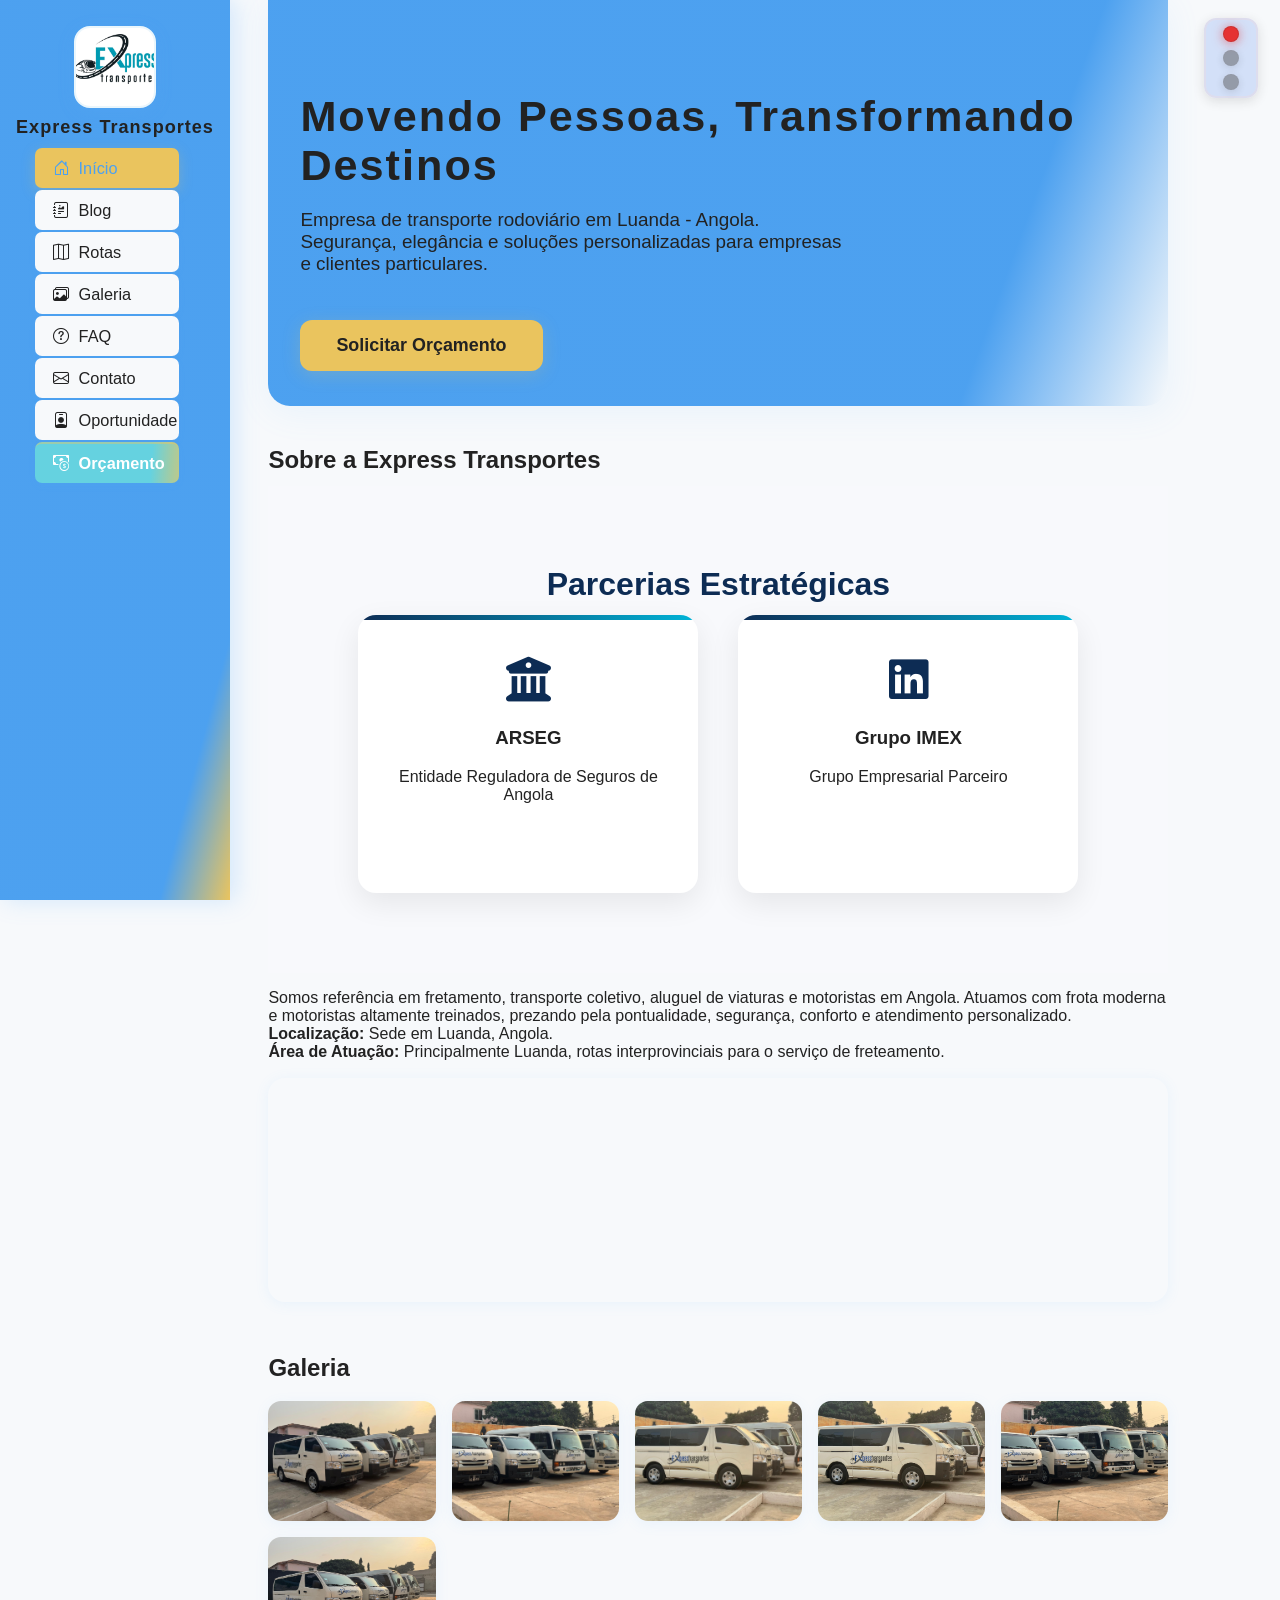
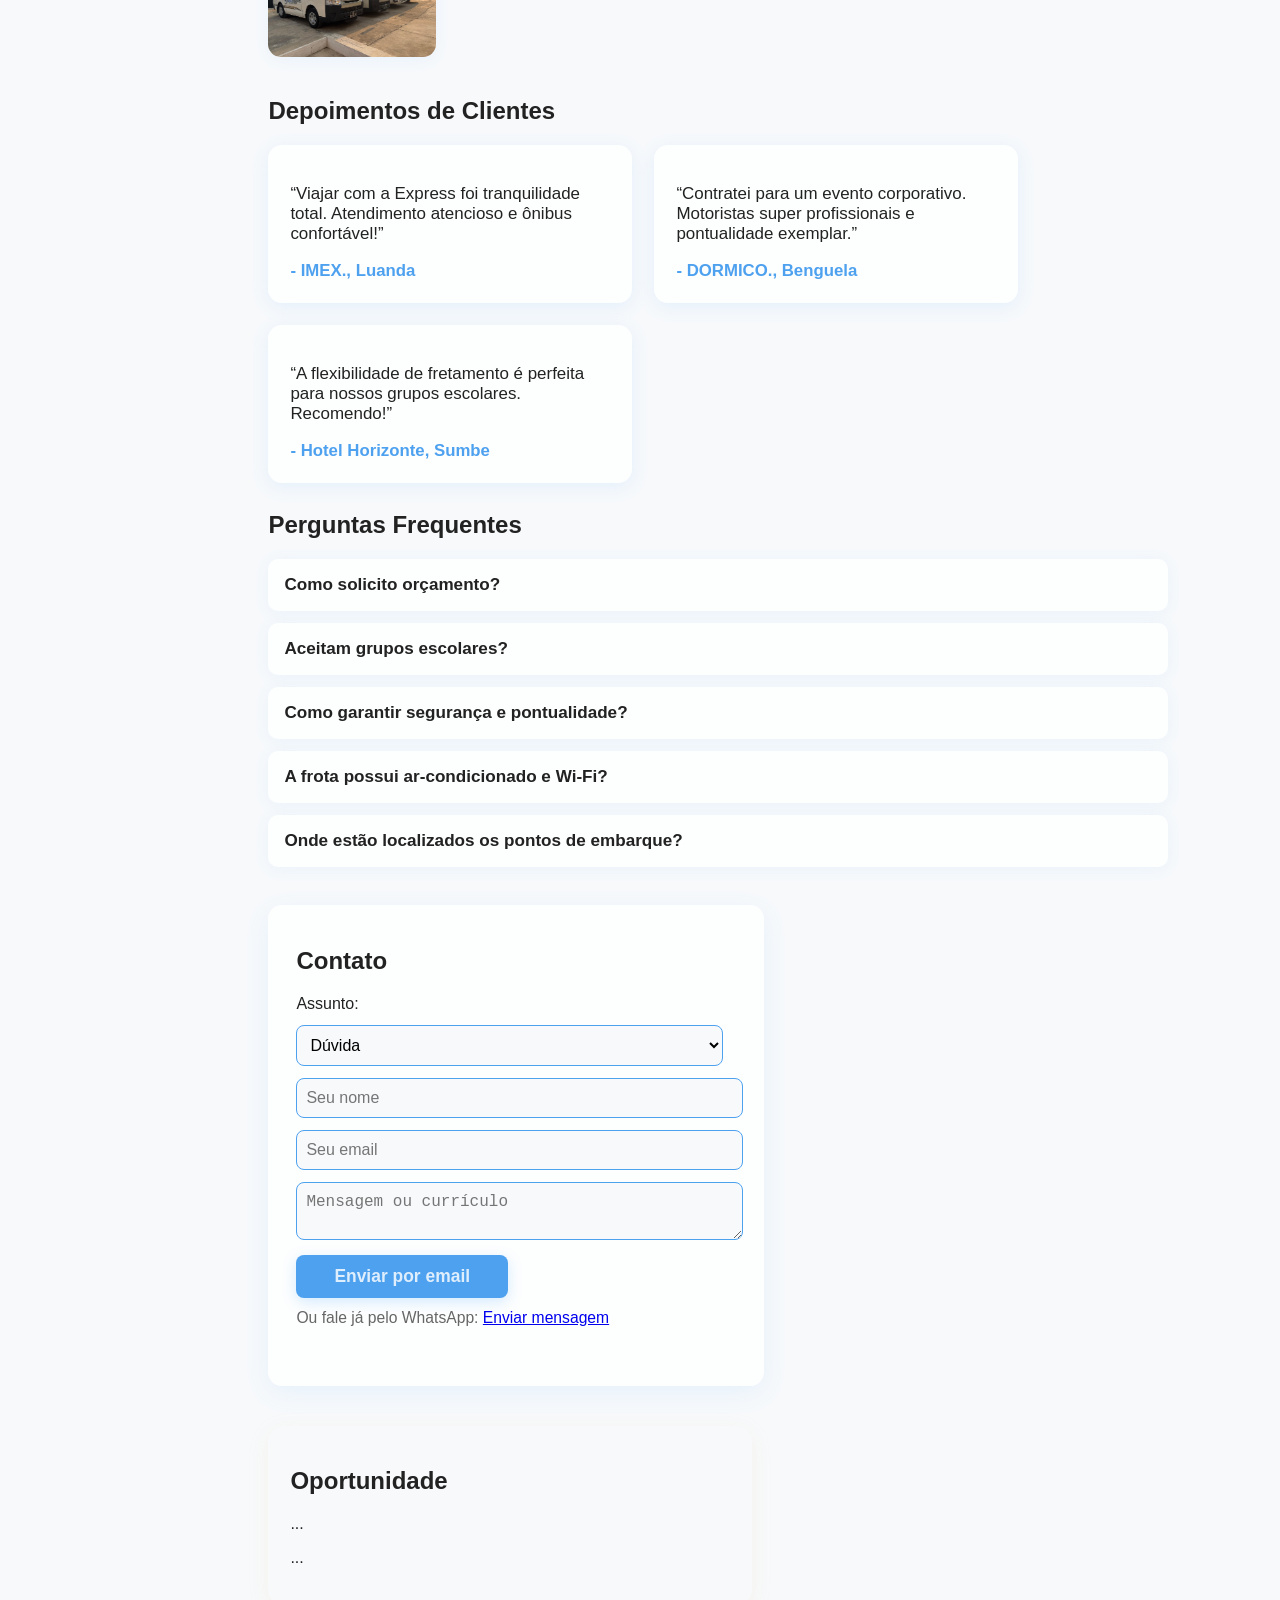
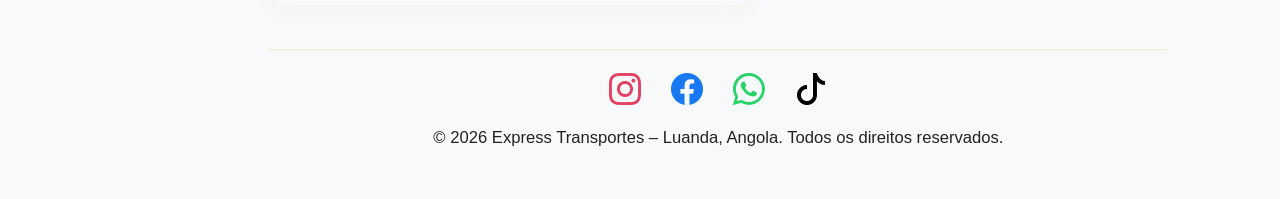
==== index.html @ 5f8037c0 "Add files via upload" ====
<!DOCTYPE html>
<html lang="pt">
<head>
  <meta charset="UTF-8">
  <meta name="viewport" content="width=device-width, initial-scale=1.0">
  <title>Express Transportes</title>
  <meta name="description" content="Empresa de transporte rodoviário localizada em Luanda, Angola. Segurança, elegância, soluções personalizadas.">
  <link rel="stylesheet" href="style.css">
  <link rel="icon" href="logo.jpg">
  <link rel="stylesheet" href="https://cdn.jsdelivr.net/npm/bootstrap-icons@1.10.5/font/bootstrap-icons.css">
  <link rel="stylesheet" href="https://cdnjs.cloudflare.com/ajax/libs/font-awesome/6.5.0/css/all.min.css">
</head>
<body>
  <!-- Semáforo fixo -->
  <div class="semaforo-icon">
    <div class="light red"></div>
    <div class="light yellow"></div>
    <div class="light green"></div>
  </div>
  <!-- Sidebar/Menu fixo -->
  <aside class="sidebar">
    <div class="logo-container">
      <img src="logo.jpg" alt="Logo Express Transportes" class="logo-img"/>
      <span class="site-name">Express Transportes</span>
    </div>
    <nav>
      <ul class="side-menu">
        <li><a href="index.html" class="active"><i class="bi bi-house-door"></i> Início</a></li>
        <li><a href="blog.html"><i class="bi bi-journal-richtext"></i> Blog</a></li>
        <li><a href="rotas.html"><i class="bi bi-map"></i> Rotas</a></li>
        <li><a href="galeria.html"><i class="bi bi-images"></i> Galeria</a></li>
        <li><a href="#faq"><i class="bi bi-question-circle"></i> FAQ</a></li>
        <li><a href="contato.html"><i class="bi bi-envelope"></i> Contato</a></li>
        <li><a href="oportunidade.html"><i class="bi bi-person-badge"></i> Oportunidade</a></li>
        <li><a href="orcamento.html" class="destacado"><i class="bi bi-cash-coin"></i> Orçamento</a></li>
      </ul>
    </nav>

  </aside>
  <main>
    <!-- Banner -->
    <section class="banner">
      <h1>Movendo Pessoas, Transformando Destinos</h1>
      <p>Empresa de transporte rodoviário em Luanda - Angola. Segurança, elegância e soluções personalizadas para empresas e clientes particulares.</p>
      <a href="orcamento.html" class="btn-main">Solicitar Orçamento</a>
    </section>

    <!-- Sobre + Mapa -->
    <section class="sobre-empresa">
      <h2>Sobre a Express Transportes</h2>

<section id="parceiros" class="fade-section">
    <h2 class="section-title">Parcerias Estratégicas</h2>

    <div class="parceiros-grid">

        <!-- ARSEG -->
        <div class="parceiro-card" data-url="https://www.arseg.ao/">
            <div class="icone-wrapper">
                <i class="fas fa-building-columns"></i>
            </div>
            <h3>ARSEG</h3>
            <p>Entidade Reguladora de Seguros de Angola</p>
            <span class="link-hover">Visitar Website</span>
        </div>

        <!-- Grupo IMEX -->
        <div class="parceiro-card" data-url="https://ao.linkedin.com/company/imex-industria">
            <div class="icone-wrapper">
                <i class="fab fa-linkedin"></i>
            </div>
            <h3>Grupo IMEX</h3>
            <p>Grupo Empresarial Parceiro</p>
            <span class="link-hover">Visitar Perfil</span>
        </div>

    </div>
</section>



      <p>
        Somos referência em fretamento, transporte coletivo, aluguel de viaturas e motoristas em Angola. Atuamos com frota moderna e motoristas altamente treinados, prezando pela pontualidade, segurança, conforto e atendimento personalizado.<br>
        <b>Localização:</b> Sede em Luanda, Angola.<br>
        <b>Área de Atuação:</b> Principalmente Luanda, rotas interprovinciais para o serviço de freteamento.
      </p>
      <div class="map-container">
        <iframe
          title="Google Map Luanda"
          src="https://www.google.com/maps/embed?pb=!1m18!1m12!1m3!1d3967.532038965716!2d13.234128874875075!3d-8.836824392079517!2m3!1f0!2f0!3f0!3m2!1i1024!2i768!4f13.1!3m3!1m2!1s0x1a4a2b08b1e84819%3A0xb9ee65876ecb913d!2sLuanda!5e0!3m2!1spt-PT!2sao!4v1700000000000!5m2!1spt-PT!2sao"
          width="98%" height="220" style="border:0;" allowfullscreen="" loading="lazy"></iframe>
      </div>
    </section>

    <!-- Galeria de fotos -->
    <section id="galeria" class="galeria">
      <h2>Galeria</h2>
      <div class="galeria-grid">
        <div class="galeria-item"><img src="foto1.jpg" alt="Autocaro rodoviário Express"></div>
        <div class="galeria-item"><img src="foto2.jpg" alt="Equipe de motoristas"></div>
        <div class="galeria-item"><img src="foto3.jpg" alt="Viatura corporativa"></div>
        <div class="galeria-item"><img src="foto4.jpg" alt="Salão de embarque"></div>
        <div class="galeria-item"><img src="foto5.jpg" alt="Cliente satisfeito"></div>
        <div class="galeria-item"><img src="foto6.jpg" alt="Viagem em estrada"></div>
      </div>
    </section>

    <!-- Depoimentos -->
    <section id="depoimentos" class="depoimentos">
      <h2>Depoimentos de Clientes</h2>
      <div class="depoimentos-wrapper">
        <div class="depoimento-card">
          <p>“Viajar com a Express foi tranquilidade total. Atendimento atencioso e ônibus confortável!”</p>
          <span>- IMEX., Luanda</span>
        </div>
        <div class="depoimento-card">
          <p>“Contratei para um evento corporativo. Motoristas super profissionais e pontualidade exemplar.”</p>
          <span>- DORMICO., Benguela</span>
        </div>
        <div class="depoimento-card">
          <p>“A flexibilidade de fretamento é perfeita para nossos grupos escolares. Recomendo!”</p>
          <span>- Hotel Horizonte, Sumbe</span>
        </div>
      </div>
    </section>

    <!-- FAQ -->
    <section id="faq" class="faq">
      <h2>Perguntas Frequentes</h2>
      <div class="faq-list">
        <div class="faq-item"><div class="faq-question">Como solicito orçamento?</div><div class="faq-answer">Acesse a página “Orçamento” e preencha o formulário com sua demanda.</div></div>
        <div class="faq-item"><div class="faq-question">Aceitam grupos escolares?</div><div class="faq-answer">Sim, temos soluções sob medida para escolas, grupos e empresas.</div></div>
        <div class="faq-item"><div class="faq-question">Como garantir segurança e pontualidade?</div><div class="faq-answer">Nossa equipe de motoristas e frota passam por revisões constantes e treinamentos.</div></div>
        <div class="faq-item"><div class="faq-question">A frota possui ar-condicionado e Wi-Fi?</div><div class="faq-answer">Sim! Nossos veículos modernos oferecem conforto extra aos passageiros.</div></div>
        <div class="faq-item"><div class="faq-question">Onde estão localizados os pontos de embarque?</div><div class="faq-answer">Nossa sede está em Luanda, mas embarcamos em hotéis, empresas e pontos acordados de cada serviço.</div></div>
      </div>
    </section>

    <!-- Contato -->
    <section id="contato" class="contato">
      <h2>Contato</h2>
      <form id="contact-form">
        <label for="assunto">Assunto:</label>
        <select id="assunto" name="assunto">
          <option value="duvida">Dúvida</option>
          <option value="orcamento">Orçamento</option>
          <option value="oportunidade">Oportunidade</option>
        </select>
        <input type="text" id="nome" name="nome" placeholder="Seu nome" required>
        <input type="email" id="email" name="email" placeholder="Seu email" required>
        <textarea id="mensagem" name="mensagem" placeholder="Mensagem ou currículo" required></textarea>
        <div class="form-buttons">
          <button type="submit">Enviar por email</button>
        </div>
        <p class="form-dica">Ou fale já pelo WhatsApp: <a href="https://wa.me/244972578300" target="_blank">Enviar mensagem</a></p>
        <div class="form-status" id="form-status"></div>
      </form>
    </section>

    <!-- Oportunidade -->
    <section id="oportunidade" class="oportunidade">
      <h2>Oportunidade</h2>
      <p>...</p>
      <p>...</p>
    </section>
    <!-- Rodapé -->
    <footer class="site-footer">
          <div class="side-social">
      <a href="https://www.instagram.com/exprestransportes?igsh=MWZuZXRoc3VnanMxdw==" target="_blank"><i class="bi bi-instagram"></i></a>
      <a href="https://www.facebook.com/share/1Fx6AAHyqR/" target="_blank"><i class="bi bi-facebook"></i></a>
      <a href="https://wa.me/244972578300" target="_blank"><i class="bi bi-whatsapp"></i></a>
      <a href="https://www.tiktok.com/@express.transportes?_r=1&_t=ZM-91QOlwaexJ5" target="_blank"><i class="bi bi-tiktok"></i></a>
    </div>
      <div>
        © <span id="anoFooter"></span> Express Transportes – Luanda, Angola. Todos os direitos reservados.
      </div>
    </footer>
  </main>
  <script src="script.js"></script>
</body>
</html>
---- style.css ----
:root {
  --azul-suave: hsl(209, 84%, 62%);
  --cinza-suave: #f7f9fb;
  --dourado: #eac45e;
  --preto: #222;
  --branco: #ffffffd0;
  --transicao: 0.32s;
}



body {
  margin: 0;
  background: var(--cinza-suave);
  color: var(--preto);
  font-family: 'Segoe UI', Arial, sans-serif;
}

.semaforo-icon {
  position: fixed;
  top: 18px;
  right: 22px;
  z-index: 1101;
  width: 38px;
  background: #cedcf7dd;
  border-radius: 12px;
  padding: 6px;
  box-shadow: 0 3px 12px #2222;
  display: flex;
  flex-direction: column;
  gap: 8px;
  align-items: center;
  border: 2px solid #dde;
  transition: box-shadow 0.38s;
}
.semaforo-icon .light {
  width: 14px;
  height: 14px;
  border-radius: 50%;
  border: 1px solid #2222;
  background: #484848;
  box-shadow: 0 2px 8px #2225;
  opacity: 0.45;
  transition: background 0.2s, opacity 0.24s, box-shadow 0.28s;
}
.semaforo-icon .light.active.red    { background: #e53232; box-shadow: 0 1px 11px #e5323299; opacity: 1; }
.semaforo-icon .light.active.yellow { background: #eac45e; box-shadow: 0 1px 11px #eac45edd; opacity: 1; }
.semaforo-icon .light.active.green  { background: #32c432; box-shadow: 0 1px 11px #32c43299; opacity: 1; }

.sidebar {
  position: fixed;
  top: 0;
  left: 0;
  width: 230px;
  height: 100vh;
  background: linear-gradient(105deg, var(--azul-suave) 85%, var(--dourado) 100%);
  display: flex;
  flex-direction: column;
  align-items: center;
  z-index: 999;
  box-shadow: 5px 0 22px #66b3ff41;
}
.logo-container {
  display: flex;
  flex-direction: column;
  align-items: center;
  margin-top: 26px;
  margin-bottom: 10px;
}
.logo-img {
  width: 78px;
  height: 78px;
  border-radius: 16px;
  object-fit: contain;
  background: var(--branco);
  box-shadow: 0 4px 18px #66b3ff20;
  border: 2px solid #eaf6fc;
}
.site-name {
  font-size: 1.13rem;
  font-weight: bold;
  margin-top: 9px;
  color: var(--preto);
  letter-spacing: 1px;
}
.side-menu {
  list-style: none;
  margin: 0;
  padding: 0;
  width: 90%;
  display: flex;
  flex-direction: column;
  gap: 2px; /* Espaço vertical entre itens do menu */
}
.side-menu li {
  margin: 0;
  width: 100%;
  display: flex;
}
.side-menu a {
  width: 100%;
  margin: 0;
  box-sizing: border-box;
  color: var(--preto);
  background: var(--cinza-suave);
  border-radius: 7px;
  padding: 10px 18px;
  display: flex;
  align-items: center;
  gap: 10px;
  font-size: 1.02em;
  font-weight: 500;
  text-decoration: none;
  transition: background var(--transicao), color var(--transicao), box-shadow var(--transicao);
  box-shadow: 0 3px 7px #66b3ff10;
  border: none;
  border-top: 1.5px solid transparent;
}
.side-menu a:hover, .side-menu a.active {
  background: var(--dourado);
  color: var(--azul-suave);
  box-shadow: 0 4px 14px #eac45e41;
}
.side-menu .destacado {
  background: linear-gradient(95deg, #65d2e0 80%, #eac45e 110%) !important;
  color: #fff !important;
  font-weight: bold;
  border-top: 2px solid #eac45e66;
}
.side-social, .footer-social {
  display: flex;
  gap: 16px;
  margin-bottom: 3px;
}
.side-social a, .footer-social a {
  font-size: 2rem;
  background: transparent;
  border-radius: 50%;
  padding: 7px;
  transition: transform 0.22s;
  display: inline-block;
}
.side-social a .bi-instagram, .footer-social a .bi-instagram { color: #E4405F; }
.side-social a .bi-facebook, .footer-social a .bi-facebook { color: #1877F3; }
.side-social a .bi-whatsapp, .footer-social a .bi-whatsapp { color: #25D366; }
.side-social a .bi-tiktok, .footer-social a .bi-tiktok { color: #000000; }
.side-social a:hover, .footer-social a:hover { transform: scale(1.14); }

main {
  margin-left: 230px;
  padding: 0 3vw 3vw 3vw;
  max-width: 900px;
}

.banner {
  background: linear-gradient(110deg, var(--azul-suave) 80%, var(--cinza-suave) 100%);
  color: var(--preto);
  padding: 3.5em 2em 2.2em 2em;
  border-radius: 0 0 22px 22px;
  margin-bottom: 20px;
  position: relative;
  box-shadow: 0 6px 34px #66b3ff19;
  animation: fadeInDown 1s;
}

.banner h1 {
  font-size: 2.7rem;
  letter-spacing: 2px;
  margin-bottom: 12px;
  font-weight: 700;
}

.banner p {
  font-size: 1.18rem;
  max-width: 550px;
}

.btn-main {
  background: var(--dourado);
  color: var(--preto);
  border-radius: 12px;
  padding: 15px 36px;
  font-weight: 600;
  text-decoration: none;
  font-size: 1.12rem;
  margin-top: 26px;
  display: inline-block;
  box-shadow: 0 4px 18px #eac45e35;
  transition: background .28s, color .28s, transform .28s;
}
.btn-main:hover {
  background: var(--preto);
  color: var(--dourado);
  transform: scale(1.07);
}

.sobre-empresa {
  padding: 20px 0;
  margin-bottom: 28px;
}

.sobre-empresa h2 {
  margin-top: 0;
  margin-bottom: 12px;
}

.map-container {
  margin: 17px 0 0 0;
  border-radius: 17px;
  overflow: hidden;
  box-shadow: 0 2px 14px #66b3ff19;
}

/* Galeria de fotos */
.galeria {
  margin-top:32px;
  margin-bottom:24px;
}
.galeria-grid {
  display: grid;
  grid-template-columns: repeat(auto-fit, minmax(160px,1fr));
  gap: 16px;
}
.galeria-item {
  background: var(--branco);
  border-radius: 13px;
  box-shadow: 0 3px 14px #66b3ff18;
  overflow: hidden;
}
.galeria-item img {
  width: 100%;
  height: 120px;
  object-fit: cover;
  display: block;
  transition: transform .25s;
}
.galeria-item img:hover {
  transform: scale(1.07);
}

/* Depoimentos */
.depoimentos {
  margin-top: 40px;
  margin-bottom: 28px;
}
.depoimentos-wrapper {
  display: flex;
  gap: 22px;
  flex-wrap: wrap;
  margin-top: 16px;
}
.depoimento-card {
  background: var(--branco);
  box-shadow: 0 4px 18px #66b3ff22;
  border-radius: 14px;
  padding: 22px;
  min-width: 210px;
  max-width: 320px;
  font-size: 1.06em;
  color: var(--preto);
  position: relative;
  animation: fadeInUp 1s;
  transition: transform .38s;
}
.depoimento-card:hover {
  transform: scale(1.07) translateY(-5px);
  box-shadow: 0 9px 38px #eac45e33;
}
.depoimento-card span {
  display: block;
  font-weight: 600;
  font-size: .99em;
  color: var(--azul-suave);
  margin-top: 14px;
}

/* FAQ */
.faq {
  margin-top: 20px;
  margin-bottom: 38px;
}
.faq-list {
  margin-top: 15px;
}
.faq-item {
  background: var(--branco);
  border-radius: 10px;
  box-shadow: 0 2px 15px #66b3ff17;
  margin-bottom: 12px;
  overflow: hidden;
  cursor: pointer;
  transition: box-shadow .32s, background .26s;
}
.faq-item:hover {
  box-shadow: 0 7px 32px #eac45e29;
  background: var(--dourado);
}
.faq-question {
  padding: 16px;
  font-weight: 600;
  color: var(--preto);
  font-size: 1.07em;
}
.faq-answer {
  padding: 0 16px 15px 16px;
  color: #444;
  font-size: 1.03em;
  border-top: 1px solid #eac45e46;
  display: none;
}
.faq-item.open .faq-answer {
  display: block;
  animation: fadeInDown 0.7s;
}

/* Contato */
.contato {
  background: var(--branco);
  padding: 22px 28px;
  border-radius: 14px;
  box-shadow: 0 7px 24px #66b3ff1c;
  width: 96%;
  max-width: 440px;
  margin-bottom: 40px;
  animation: fadeInUp 1.1s;
}

.contato label, .contato select, .contato input, .contato textarea {
  display: block;
  margin-bottom: 12px;
  font-size: 1rem;
}
.contato input, .contato textarea, .contato select {
  width: 97%;
  padding: 10px 9px;
  border-radius: 8px;
  border: 1px solid var(--azul-suave);
  background: var(--cinza-suave);
  resize: vertical;
  font-size: 1rem;
}
.form-buttons {
  margin-top: 15px;
  margin-bottom: 6px;
}
.form-buttons button {
  background: var(--azul-suave);
  color: var(--branco);
  border: none;
  border-radius: 8px;
  padding: 11px 38px;
  font-weight: 600;
  font-size: 1.09em;
  cursor: pointer;
  transition: background .33s;
  box-shadow: 0 4px 14px #66b3ff44;
}
.form-buttons button:hover {
  background: var(--dourado);
  color: var(--preto);
}
.form-dica {
  font-size: .98em;
  color: #666;
  margin-top: 11px;
}
.form-status {
  margin-top: 10px;
  font-size: 1em;
  font-weight: 500;
  color: var(--azul-suave);
  min-height: 21px;
}

/* Oportunidade */
.oportunidade {
  background: var(--cinza-suave);
  padding: 22px;
  border-radius: 16px;
  max-width: 440px;
  margin-bottom: 38px;
  box-shadow: 0 5px 22px #eac45e19;
}

/* Blog */
.blog-section {
  margin-top: 38px;
  max-width: 700px;
}
.blog-card {
  background: var(--branco);
  border-radius: 11px;
  box-shadow: 0 3px 14px #66b3ff14;
  padding: 18px 16px;
  margin-bottom: 26px;
  animation: fadeInUp 1s;
}
.blog-card h2 {
  margin-top: 0;
}
.blog-date {
  font-size: .94em;
  color: #888;
}

/* Rotas */
.rotas-section {
  margin-top: 34px;
  max-width: 700px;
}
.rotas-list {
  padding-left: 12px;
  font-size: 1.04em;
}
.rotas-map {
  margin-top: 20px;
  background: var(--branco);
  border-radius: 11px;
  box-shadow: 0 2px 12px #66b3ff1b;
  min-height: 110px;
  display: flex;
  align-items: center;
  justify-content: center;
  color: #aaa;
  overflow: hidden;
}

/* Orçamento */
.orcamento-section {
  margin-top: 34px;
  max-width: 520px;
  background: var(--branco);
  border-radius: 16px;
  padding: 34px 25px;
  box-shadow: 0 7px 22px #eac45e18;
  animation: fadeInUp 1s;
}
.orcamento-section label, .orcamento-section input, .orcamento-section select, .orcamento-section textarea {
  display: block;
  margin-bottom: 13px;
}
.orcamento-section input, .orcamento-section select, .orcamento-section textarea {
  width: 97%;
  padding: 9px 9px;
  border-radius: 8px;
  border: 1px solid var(--azul-suave);
  background: var(--cinza-suave);
}
.orcamento-section button {
  background: var(--dourado);
  color: var(--preto);
  border: none;
  border-radius: 8px;
  padding: 12px 38px;
  font-weight: bold;
  font-size: 1.13em;
  cursor: pointer;
  transition: background .33s;
  box-shadow: 0 4px 12px #eac45e22;
}
.orcamento-section button:hover {
  background: var(--azul-suave);
  color: var(--branco);
}
#orcamento-status {
  margin-top: 12px;
  font-size: 1em;
  font-weight: 500;
  color: var(--azul-suave);
  min-height: 21px;
}

/* Rodapé */
.site-footer {
  display: flex;
  flex-direction: column;
  align-items: center;
  justify-content: center;
  gap: 9px;
  background: #f7f9fb;
  color: #222;
  border-top: 1px solid #eac45e44;
  padding: 15px 0 10px 0;
  font-size: 1.04em;
  margin-top: 44px;
}

@keyframes fadeInUp {
  0% { opacity: 0; transform: translateY(40px);}
  100% { opacity: 1; transform: translateY(0);}
}
@keyframes fadeInDown {
  0% { opacity: 0; transform: translateY(-40px);}
  100% { opacity: 1; transform: translateY(0);}
}

@media (max-width: 900px) {
  .sidebar { width: 100px;}
  main { margin-left: 100px;}
  .logo-img { width: 40px; height: 40px;}
  .site-name { font-size: .95rem;}
  .side-menu a { font-size: .97em; padding: 10px 8px;}
  .semaforo-icon { top: 12px; right: 2vw;}
  .map-container, .rotas-map iframe { height: 150px;}
  .galeria-item img {height:80px;}
}
@media (max-width: 600px) {
  .sidebar { width: 75px;}
  main { margin-left: 75px; padding: 1vw;}
  .banner { padding: 2em 1em;}
  .semaforo-icon { right: 3vw; width: 28px; }
  .map-container, .rotas-map iframe { height: 100px;}
  .galeria-item img {height:50px;}
}
/* ============================= */
/* PARCEIROS DESIGN */
/* ============================= */

#parceiros {
    padding: 80px 10%;
    background: #f8f9fc;
    text-align: center;
}

.section-title {
    font-size: 32px;
    margin-bottom: 50px;
    color: #0d2c54;
}

.parceiros-grid {
    display: grid;
    grid-template-columns: repeat(auto-fit, minmax(280px, 1fr));
    gap: 40px;
}

.parceiro-card {
    background: white;
    padding: 40px 30px;
    border-radius: 18px;
    box-shadow: 0 10px 30px rgba(0,0,0,0.08);
    cursor: pointer;
    transition: all 0.4s ease;
    position: relative;
    overflow: hidden;
}

.parceiro-card::before {
    content: "";
    position: absolute;
    width: 100%;
    height: 5px;
    background: linear-gradient(90deg, #0d2c54, #00b4d8);
    top: 0;
    left: 0;
}

.parceiro-card:hover {
    transform: translateY(-12px);
    box-shadow: 0 15px 40px rgba(0,0,0,0.15);
}

.icone-wrapper {
    font-size: 45px;
    margin-bottom: 20px;
    color: #0d2c54;
    transition: 0.4s;
}

.parceiro-card:hover .icone-wrapper {
    transform: scale(1.2) rotate(8deg);
    color: #00b4d8;
}

.link-hover {
    display: inline-block;
    margin-top: 15px;
    font-weight: bold;
    opacity: 0;
    transform: translateY(10px);
    transition: 0.4s;
    color: #00b4d8;
}

.parceiro-card:hover .link-hover {
    opacity: 1;
    transform: translateY(0);
}

/* SOBRE */
.sobre {
  padding: 80px 60px;
}

.sobre-content {
  display: flex;
  align-items: center;
  gap: 50px;
  flex-wrap: wrap;
}

.sobre-img img {
  max-width: 450px;
  border-radius: 12px;
}

/* Scroll Animation */
.fade-section {
    opacity: 0;
    transform: translateY(50px);
    transition: 1s ease;
}

.fade-section.visible {
    opacity: 1;
    transform: translateY(0);
}

/* RESPONSIVO */
@media(max-width: 768px) {
  .hero h1 { font-size: 28px; }
  .sobre-content { flex-direction: column; }
}
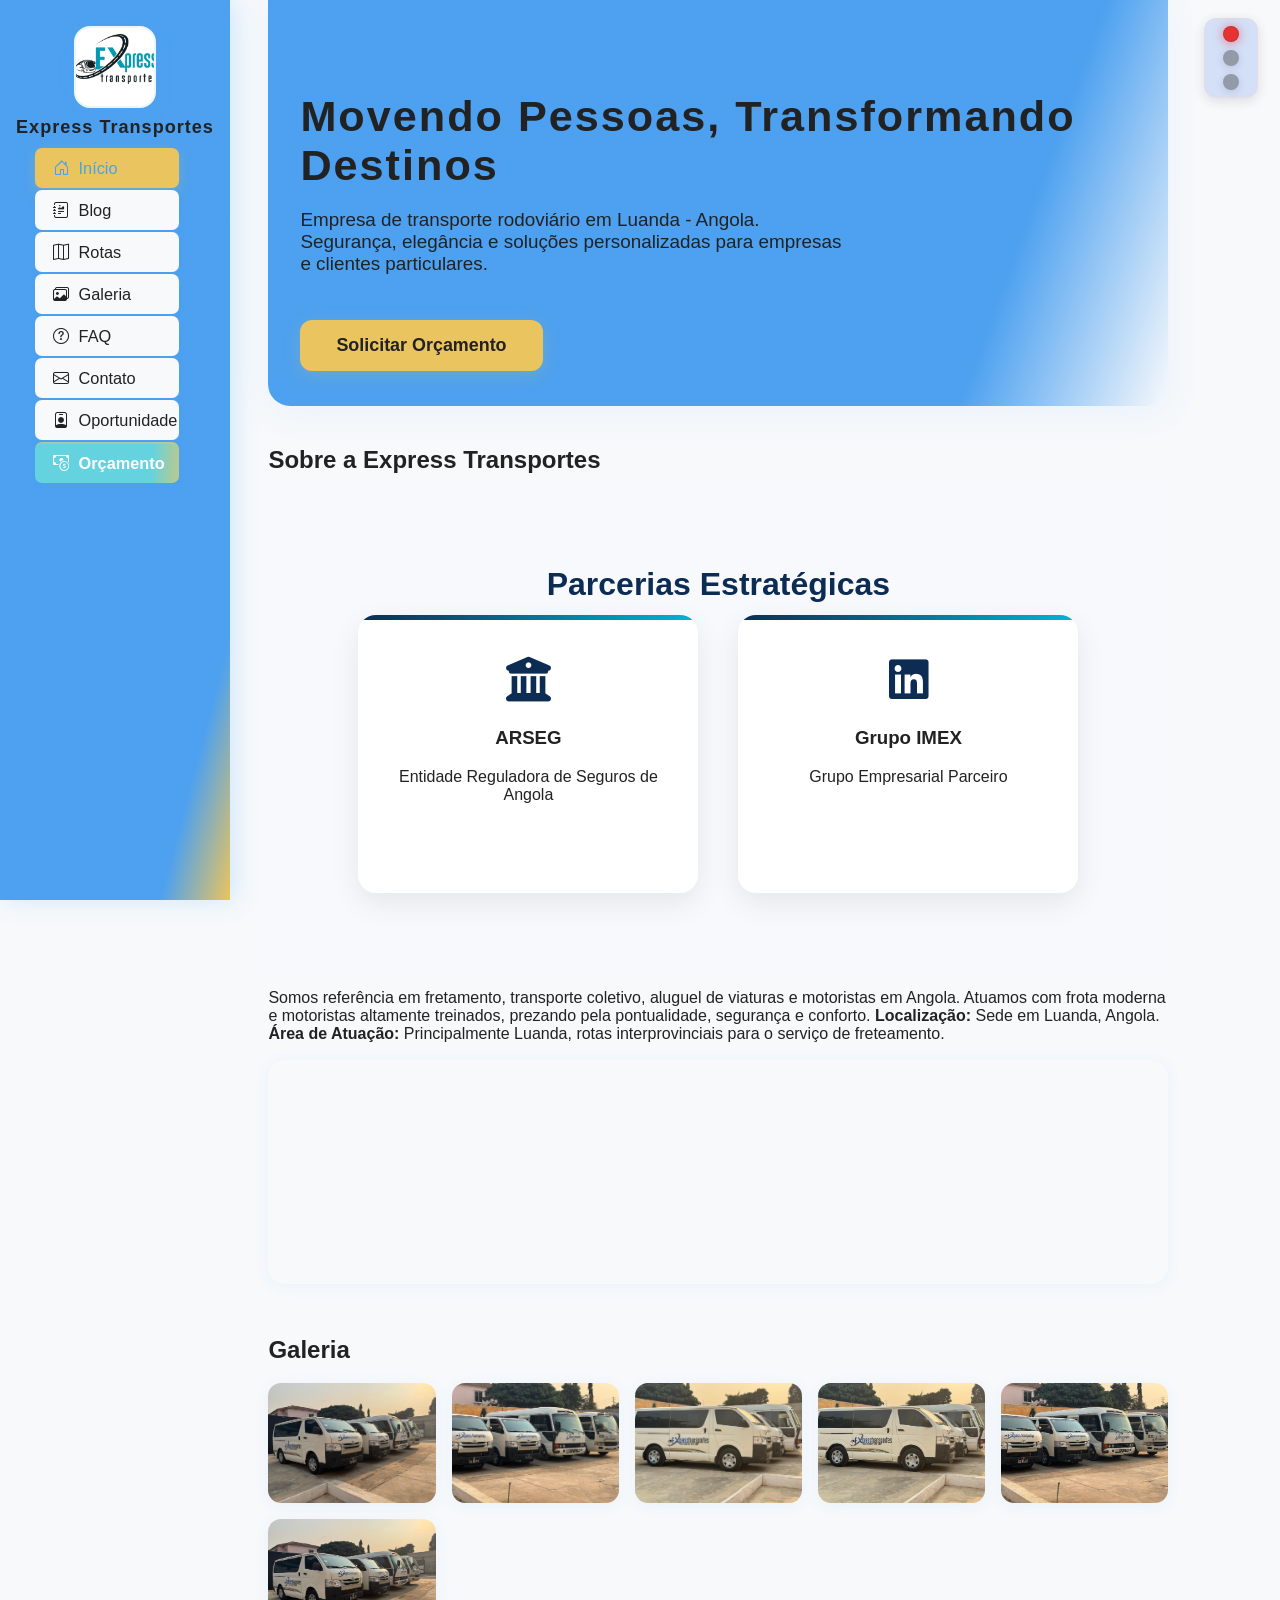
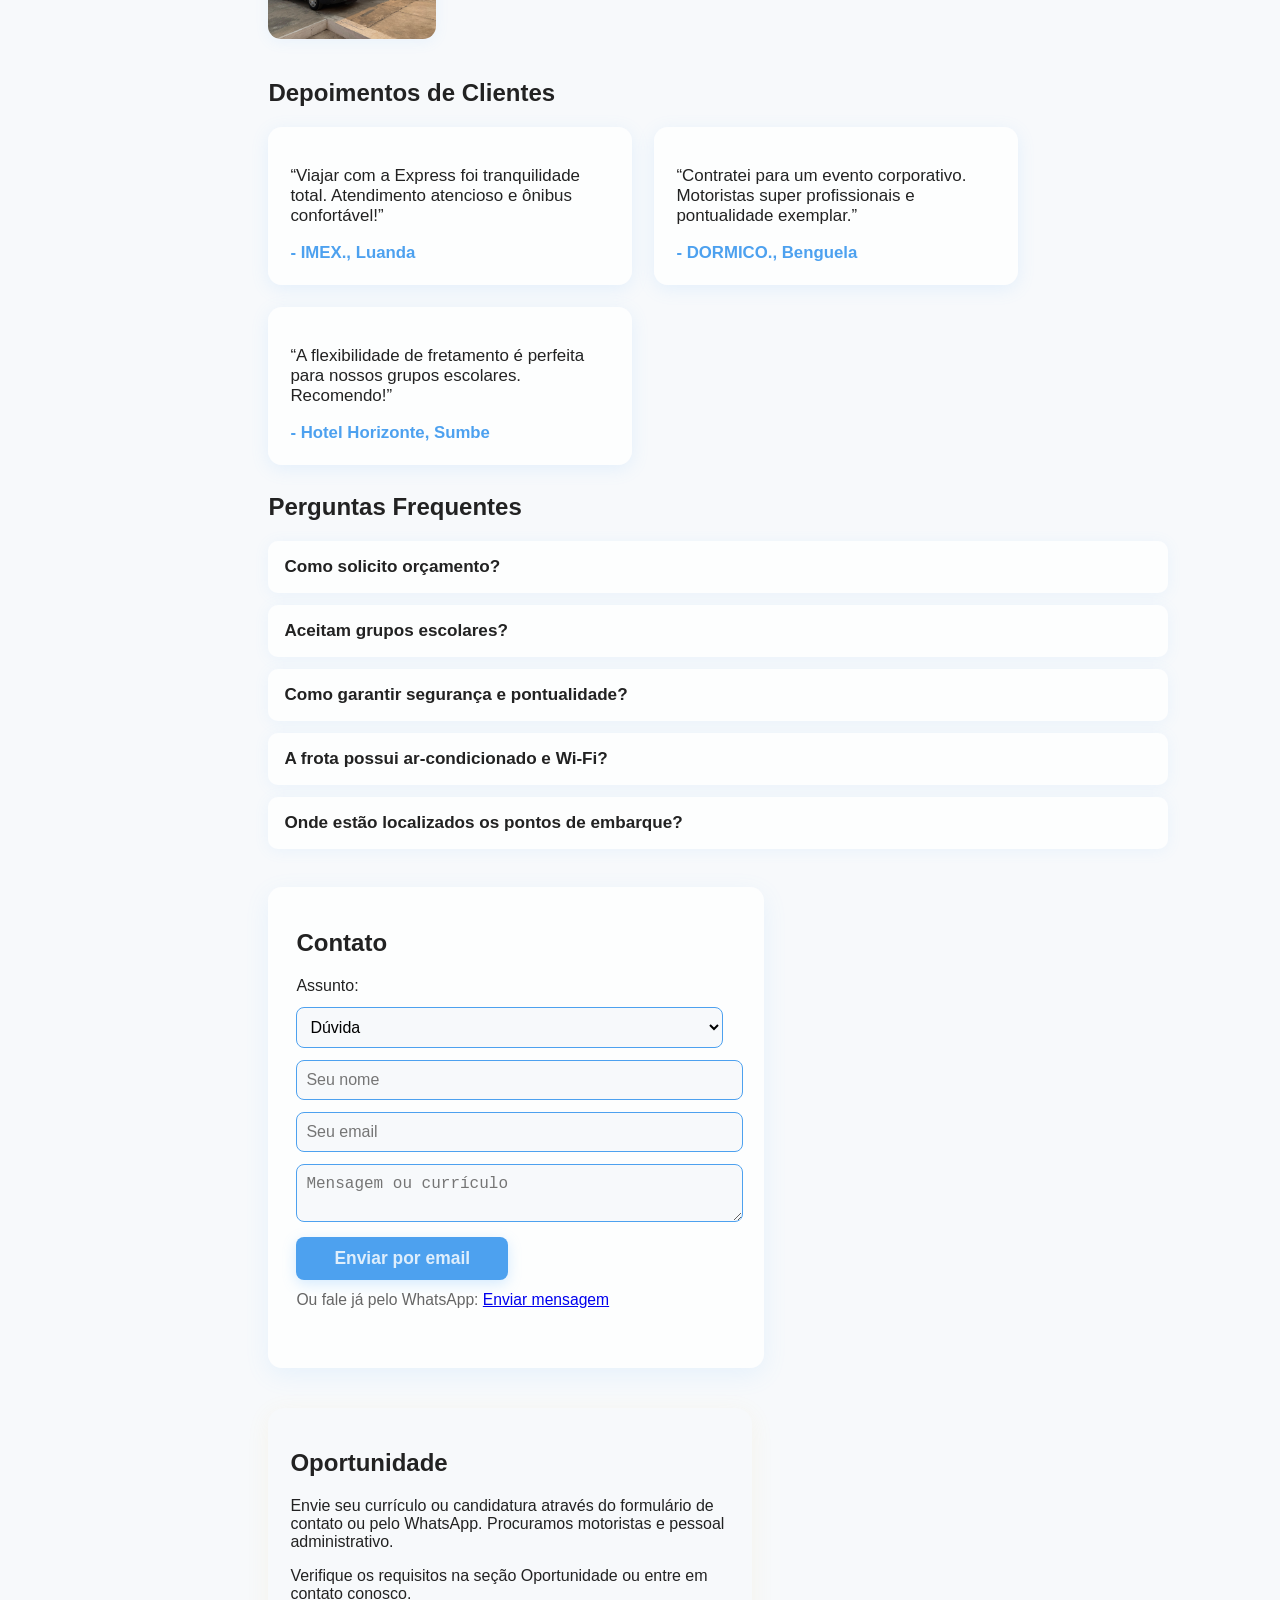
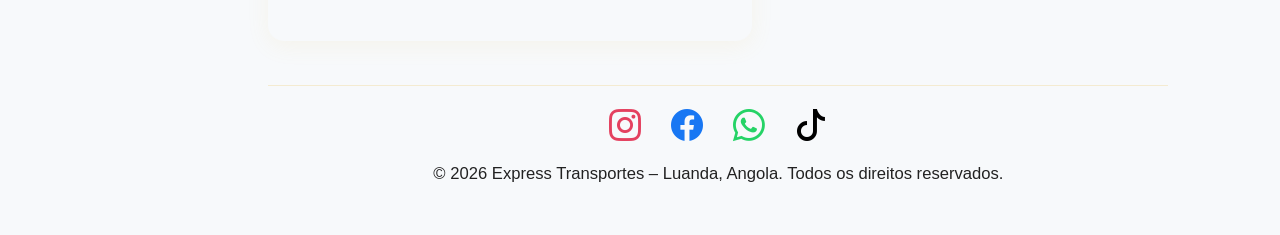
==== commit 80cdf842: "chore(site): melhorar meta tags (SEO/OG), adicionar favicon link e JSON-LD" ====
--- a/index.html
+++ b/index.html
@@ -1,181 +1,223 @@
-<!DOCTYPE html>
-<html lang="pt">
-<head>
-  <meta charset="UTF-8">
-  <meta name="viewport" content="width=device-width, initial-scale=1.0">
-  <title>Express Transportes</title>
-  <meta name="description" content="Empresa de transporte rodoviário localizada em Luanda, Angola. Segurança, elegância, soluções personalizadas.">
-  <link rel="stylesheet" href="style.css">
-  <link rel="icon" href="logo.jpg">
-  <link rel="stylesheet" href="https://cdn.jsdelivr.net/npm/bootstrap-icons@1.10.5/font/bootstrap-icons.css">
-  <link rel="stylesheet" href="https://cdnjs.cloudflare.com/ajax/libs/font-awesome/6.5.0/css/all.min.css">
-</head>
-<body>
-  <!-- Semáforo fixo -->
-  <div class="semaforo-icon">
-    <div class="light red"></div>
-    <div class="light yellow"></div>
-    <div class="light green"></div>
-  </div>
-  <!-- Sidebar/Menu fixo -->
-  <aside class="sidebar">
-    <div class="logo-container">
-      <img src="logo.jpg" alt="Logo Express Transportes" class="logo-img"/>
-      <span class="site-name">Express Transportes</span>
-    </div>
-    <nav>
-      <ul class="side-menu">
-        <li><a href="index.html" class="active"><i class="bi bi-house-door"></i> Início</a></li>
-        <li><a href="blog.html"><i class="bi bi-journal-richtext"></i> Blog</a></li>
-        <li><a href="rotas.html"><i class="bi bi-map"></i> Rotas</a></li>
-        <li><a href="galeria.html"><i class="bi bi-images"></i> Galeria</a></li>
-        <li><a href="#faq"><i class="bi bi-question-circle"></i> FAQ</a></li>
-        <li><a href="contato.html"><i class="bi bi-envelope"></i> Contato</a></li>
-        <li><a href="oportunidade.html"><i class="bi bi-person-badge"></i> Oportunidade</a></li>
-        <li><a href="orcamento.html" class="destacado"><i class="bi bi-cash-coin"></i> Orçamento</a></li>
-      </ul>
-    </nav>
-
-  </aside>
-  <main>
-    <!-- Banner -->
-    <section class="banner">
-      <h1>Movendo Pessoas, Transformando Destinos</h1>
-      <p>Empresa de transporte rodoviário em Luanda - Angola. Segurança, elegância e soluções personalizadas para empresas e clientes particulares.</p>
-      <a href="orcamento.html" class="btn-main">Solicitar Orçamento</a>
-    </section>
-
-    <!-- Sobre + Mapa -->
-    <section class="sobre-empresa">
-      <h2>Sobre a Express Transportes</h2>
-
-<section id="parceiros" class="fade-section">
-    <h2 class="section-title">Parcerias Estratégicas</h2>
-
-    <div class="parceiros-grid">
-
-        <!-- ARSEG -->
-        <div class="parceiro-card" data-url="https://www.arseg.ao/">
-            <div class="icone-wrapper">
-                <i class="fas fa-building-columns"></i>
-            </div>
-            <h3>ARSEG</h3>
-            <p>Entidade Reguladora de Seguros de Angola</p>
-            <span class="link-hover">Visitar Website</span>
-        </div>
-
-        <!-- Grupo IMEX -->
-        <div class="parceiro-card" data-url="https://ao.linkedin.com/company/imex-industria">
-            <div class="icone-wrapper">
-                <i class="fab fa-linkedin"></i>
-            </div>
-            <h3>Grupo IMEX</h3>
-            <p>Grupo Empresarial Parceiro</p>
-            <span class="link-hover">Visitar Perfil</span>
-        </div>
-
-    </div>
-</section>
-
-
-
-      <p>
-        Somos referência em fretamento, transporte coletivo, aluguel de viaturas e motoristas em Angola. Atuamos com frota moderna e motoristas altamente treinados, prezando pela pontualidade, segurança, conforto e atendimento personalizado.<br>
-        <b>Localização:</b> Sede em Luanda, Angola.<br>
-        <b>Área de Atuação:</b> Principalmente Luanda, rotas interprovinciais para o serviço de freteamento.
-      </p>
-      <div class="map-container">
-        <iframe
-          title="Google Map Luanda"
-          src="https://www.google.com/maps/embed?pb=!1m18!1m12!1m3!1d3967.532038965716!2d13.234128874875075!3d-8.836824392079517!2m3!1f0!2f0!3f0!3m2!1i1024!2i768!4f13.1!3m3!1m2!1s0x1a4a2b08b1e84819%3A0xb9ee65876ecb913d!2sLuanda!5e0!3m2!1spt-PT!2sao!4v1700000000000!5m2!1spt-PT!2sao"
-          width="98%" height="220" style="border:0;" allowfullscreen="" loading="lazy"></iframe>
-      </div>
-    </section>
-
-    <!-- Galeria de fotos -->
-    <section id="galeria" class="galeria">
-      <h2>Galeria</h2>
-      <div class="galeria-grid">
-        <div class="galeria-item"><img src="foto1.jpg" alt="Autocaro rodoviário Express"></div>
-        <div class="galeria-item"><img src="foto2.jpg" alt="Equipe de motoristas"></div>
-        <div class="galeria-item"><img src="foto3.jpg" alt="Viatura corporativa"></div>
-        <div class="galeria-item"><img src="foto4.jpg" alt="Salão de embarque"></div>
-        <div class="galeria-item"><img src="foto5.jpg" alt="Cliente satisfeito"></div>
-        <div class="galeria-item"><img src="foto6.jpg" alt="Viagem em estrada"></div>
-      </div>
-    </section>
-
-    <!-- Depoimentos -->
-    <section id="depoimentos" class="depoimentos">
-      <h2>Depoimentos de Clientes</h2>
-      <div class="depoimentos-wrapper">
-        <div class="depoimento-card">
-          <p>“Viajar com a Express foi tranquilidade total. Atendimento atencioso e ônibus confortável!”</p>
-          <span>- IMEX., Luanda</span>
-        </div>
-        <div class="depoimento-card">
-          <p>“Contratei para um evento corporativo. Motoristas super profissionais e pontualidade exemplar.”</p>
-          <span>- DORMICO., Benguela</span>
-        </div>
-        <div class="depoimento-card">
-          <p>“A flexibilidade de fretamento é perfeita para nossos grupos escolares. Recomendo!”</p>
-          <span>- Hotel Horizonte, Sumbe</span>
-        </div>
-      </div>
-    </section>
-
-    <!-- FAQ -->
-    <section id="faq" class="faq">
-      <h2>Perguntas Frequentes</h2>
-      <div class="faq-list">
-        <div class="faq-item"><div class="faq-question">Como solicito orçamento?</div><div class="faq-answer">Acesse a página “Orçamento” e preencha o formulário com sua demanda.</div></div>
-        <div class="faq-item"><div class="faq-question">Aceitam grupos escolares?</div><div class="faq-answer">Sim, temos soluções sob medida para escolas, grupos e empresas.</div></div>
-        <div class="faq-item"><div class="faq-question">Como garantir segurança e pontualidade?</div><div class="faq-answer">Nossa equipe de motoristas e frota passam por revisões constantes e treinamentos.</div></div>
-        <div class="faq-item"><div class="faq-question">A frota possui ar-condicionado e Wi-Fi?</div><div class="faq-answer">Sim! Nossos veículos modernos oferecem conforto extra aos passageiros.</div></div>
-        <div class="faq-item"><div class="faq-question">Onde estão localizados os pontos de embarque?</div><div class="faq-answer">Nossa sede está em Luanda, mas embarcamos em hotéis, empresas e pontos acordados de cada serviço.</div></div>
-      </div>
-    </section>
-
-    <!-- Contato -->
-    <section id="contato" class="contato">
-      <h2>Contato</h2>
-      <form id="contact-form">
-        <label for="assunto">Assunto:</label>
-        <select id="assunto" name="assunto">
-          <option value="duvida">Dúvida</option>
-          <option value="orcamento">Orçamento</option>
-          <option value="oportunidade">Oportunidade</option>
-        </select>
-        <input type="text" id="nome" name="nome" placeholder="Seu nome" required>
-        <input type="email" id="email" name="email" placeholder="Seu email" required>
-        <textarea id="mensagem" name="mensagem" placeholder="Mensagem ou currículo" required></textarea>
-        <div class="form-buttons">
-          <button type="submit">Enviar por email</button>
-        </div>
-        <p class="form-dica">Ou fale já pelo WhatsApp: <a href="https://wa.me/244972578300" target="_blank">Enviar mensagem</a></p>
-        <div class="form-status" id="form-status"></div>
-      </form>
-    </section>
-
-    <!-- Oportunidade -->
-    <section id="oportunidade" class="oportunidade">
-      <h2>Oportunidade</h2>
-      <p>...</p>
-      <p>...</p>
-    </section>
-    <!-- Rodapé -->
-    <footer class="site-footer">
-          <div class="side-social">
-      <a href="https://www.instagram.com/exprestransportes?igsh=MWZuZXRoc3VnanMxdw==" target="_blank"><i class="bi bi-instagram"></i></a>
-      <a href="https://www.facebook.com/share/1Fx6AAHyqR/" target="_blank"><i class="bi bi-facebook"></i></a>
-      <a href="https://wa.me/244972578300" target="_blank"><i class="bi bi-whatsapp"></i></a>
-      <a href="https://www.tiktok.com/@express.transportes?_r=1&_t=ZM-91QOlwaexJ5" target="_blank"><i class="bi bi-tiktok"></i></a>
-    </div>
-      <div>
-        © <span id="anoFooter"></span> Express Transportes – Luanda, Angola. Todos os direitos reservados.
-      </div>
-    </footer>
-  </main>
-  <script src="script.js"></script>
-</body>
-</html>+<!DOCTYPE html>
+<html lang="pt">
+<head>
+  <meta charset="UTF-8">
+  <meta name="viewport" content="width=device-width, initial-scale=1.0">
+  <title>Express Transportes — Transporte rodoviário em Luanda, Angola</title>
+  <meta name="description" content="Express Transportes — Fretamento, transporte coletivo e aluguel de viaturas em Luanda. Frota moderna, motoristas treinados e soluções sob medida.">
+  <meta name="robots" content="index, follow">
+
+  <!-- Open Graph / Social -->
+  <meta property="og:site_name" content="Express Transportes">
+  <meta property="og:type" content="website">
+  <meta property="og:title" content="Express Transportes — Transporte rodoviário em Luanda">
+  <meta property="og:description" content="Fretamento, transporte coletivo e aluguel de viaturas em Luanda, Angola. Segurança e pontualidade.">
+  <meta property="og:image" content="https://raw.githubusercontent.com/ManuelHBango/Express-Transportes/main/logo.jpg">
+  <meta property="og:url" content="https://ManuelHBango.github.io/Express-Transportes/">
+
+  <!-- Twitter -->
+  <meta name="twitter:card" content="summary_large_image">
+  <meta name="twitter:title" content="Express Transportes">
+  <meta name="twitter:description" content="Fretamento, transporte coletivo e aluguel de viaturas em Luanda, Angola.">
+  <meta name="twitter:image" content="https://raw.githubusercontent.com/ManuelHBango/Express-Transportes/main/logo.jpg">
+
+  <meta name="theme-color" content="#eac45e">
+
+  <link rel="icon" href="/favicon.svg" type="image/svg+xml">
+  <link rel="apple-touch-icon" href="/favicon.svg">
+  <link rel="stylesheet" href="style.css">
+  <link rel="stylesheet" href="https://cdn.jsdelivr.net/npm/bootstrap-icons@1.10.5/font/bootstrap-icons.css">
+  <link rel="stylesheet" href="https://cdnjs.cloudflare.com/ajax/libs/font-awesome/6.5.0/css/all.min.css">
+
+  <!-- JSON-LD Organization -->
+  <script type="application/ld+json">
+  {
+    "@context": "https://schema.org",
+    "@type": "Organization",
+    "name": "Express Transportes",
+    "url": "https://ManuelHBango.github.io/Express-Transportes/",
+    "logo": "https://raw.githubusercontent.com/ManuelHBango/Express-Transportes/main/logo.jpg",
+    "sameAs": [
+      "https://www.facebook.com/share/1Fx6AAHyqR/",
+      "https://www.instagram.com/exprestransportes?igsh=MWZuZXRoc3VnanMxdw==",
+      "https://wa.me/244972578300"
+    ],
+    "contactPoint": [{
+      "@type": "ContactPoint",
+      "telephone": "+244972578300",
+      "contactType": "customer service",
+      "areaServed": "AO",
+      "availableLanguage": ["Portuguese"]
+    }]
+  }
+  </script>
+</head>
+<body>
+  <!-- Semáforo fixo -->
+  <div class="semaforo-icon">
+    <div class="light red"></div>
+    <div class="light yellow"></div>
+    <div class="light green"></div>
+  </div>
+  <!-- Sidebar/Menu fixo -->
+  <aside class="sidebar">
+    <div class="logo-container">
+      <img src="logo.jpg" alt="Logo Express Transportes" class="logo-img"/>
+      <span class="site-name">Express Transportes</span>
+    </div>
+    <nav>
+      <ul class="side-menu">
+        <li><a href="index.html" class="active"><i class="bi bi-house-door"></i> Início</a></li>
+        <li><a href="blog.html"><i class="bi bi-journal-richtext"></i> Blog</a></li>
+        <li><a href="rotas.html"><i class="bi bi-map"></i> Rotas</a></li>
+        <li><a href="galeria.html"><i class="bi bi-images"></i> Galeria</a></li>
+        <li><a href="#faq"><i class="bi bi-question-circle"></i> FAQ</a></li>
+        <li><a href="contato.html"><i class="bi bi-envelope"></i> Contato</a></li>
+        <li><a href="oportunidade.html"><i class="bi bi-person-badge"></i> Oportunidade</a></li>
+        <li><a href="orcamento.html" class="destacado"><i class="bi bi-cash-coin"></i> Orçamento</a></li>
+      </ul>
+    </nav>
+
+  </aside>
+  <main>
+    <!-- Banner -->
+    <section class="banner">
+      <h1>Movendo Pessoas, Transformando Destinos</h1>
+      <p>Empresa de transporte rodoviário em Luanda - Angola. Segurança, elegância e soluções personalizadas para empresas e clientes particulares.</p>
+      <a href="orcamento.html" class="btn-main">Solicitar Orçamento</a>
+    </section>
+
+    <!-- Sobre + Mapa -->
+    <section class="sobre-empresa">
+      <h2>Sobre a Express Transportes</h2>
+
+<section id="parceiros" class="fade-section">
+    <h2 class="section-title">Parcerias Estratégicas</h2>
+
+    <div class="parceiros-grid">
+
+        <!-- ARSEG -->
+        <div class="parceiro-card" data-url="https://www.arseg.ao/">
+            <div class="icone-wrapper">
+                <i class="fas fa-building-columns"></i>
+            </div>
+            <h3>ARSEG</h3>
+            <p>Entidade Reguladora de Seguros de Angola</p>
+            <span class="link-hover">Visitar Website</span>
+        </div>
+
+        <!-- Grupo IMEX -->
+        <div class="parceiro-card" data-url="https://ao.linkedin.com/company/imex-industria">
+            <div class="icone-wrapper">
+                <i class="fab fa-linkedin"></i>
+            </div>
+            <h3>Grupo IMEX</h3>
+            <p>Grupo Empresarial Parceiro</p>
+            <span class="link-hover">Visitar Perfil</span>
+        </div>
+
+    </div>
+</section>
+
+
+
+      <p>
+        Somos referência em fretamento, transporte coletivo, aluguel de viaturas e motoristas em Angola. Atuamos com frota moderna e motoristas altamente treinados, prezando pela pontualidade, segurança e conforto.
+        <b>Localização:</b> Sede em Luanda, Angola.<br>
+        <b>Área de Atuação:</b> Principalmente Luanda, rotas interprovinciais para o serviço de freteamento.
+      </p>
+      <div class="map-container">
+        <iframe
+          title="Google Map Luanda"
+          src="https://www.google.com/maps/embed?pb=!1m18!1m12!1m3!1d3967.532038965716!2d13.234128874875075!3d-8.836824392079517!2m3!1f0!2f0!3f0!3m2!1i1024!2i768!4f13.1!3m3!1m2!1s0x1a4a2b08b1e8481!2sLuanda" 
+          width="98%" height="220" style="border:0;" allowfullscreen="" loading="lazy"></iframe>
+      </div>
+    </section>
+
+    <!-- Galeria de fotos -->
+    <section id="galeria" class="galeria">
+      <h2>Galeria</h2>
+      <div class="galeria-grid">
+        <div class="galeria-item"><img src="foto1.jpg" alt="Autocarro rodoviário Express"></div>
+        <div class="galeria-item"><img src="foto2.jpg" alt="Equipe de motoristas"></div>
+        <div class="galeria-item"><img src="foto3.jpg" alt="Viatura corporativa"></div>
+        <div class="galeria-item"><img src="foto4.jpg" alt="Salão de embarque"></div>
+        <div class="galeria-item"><img src="foto5.jpg" alt="Cliente satisfeito"></div>
+        <div class="galeria-item"><img src="foto6.jpg" alt="Viagem em estrada"></div>
+      </div>
+    </section>
+
+    <!-- Depoimentos -->
+    <section id="depoimentos" class="depoimentos">
+      <h2>Depoimentos de Clientes</h2>
+      <div class="depoimentos-wrapper">
+        <div class="depoimento-card">
+          <p>“Viajar com a Express foi tranquilidade total. Atendimento atencioso e ônibus confortável!”</p>
+          <span>- IMEX., Luanda</span>
+        </div>
+        <div class="depoimento-card">
+          <p>“Contratei para um evento corporativo. Motoristas super profissionais e pontualidade exemplar.”</p>
+          <span>- DORMICO., Benguela</span>
+        </div>
+        <div class="depoimento-card">
+          <p>“A flexibilidade de fretamento é perfeita para nossos grupos escolares. Recomendo!”</p>
+          <span>- Hotel Horizonte, Sumbe</span>
+        </div>
+      </div>
+    </section>
+
+    <!-- FAQ -->
+    <section id="faq" class="faq">
+      <h2>Perguntas Frequentes</h2>
+      <div class="faq-list">
+        <div class="faq-item"><div class="faq-question">Como solicito orçamento?</div><div class="faq-answer">Acesse a página “Orçamento” e preencha o formulário com sua demanda.</div></div>
+        <div class="faq-item"><div class="faq-question">Aceitam grupos escolares?</div><div class="faq-answer">Sim, temos soluções sob medida para escolas, grupos e empresas.</div></div>
+        <div class="faq-item"><div class="faq-question">Como garantir segurança e pontualidade?</div><div class="faq-answer">Nossa equipe de motoristas e frota passam por revisões constantes e treinamento.</div></div>
+        <div class="faq-item"><div class="faq-question">A frota possui ar-condicionado e Wi-Fi?</div><div class="faq-answer">Sim! Nossos veículos modernos oferecem conforto extra aos passageiros.</div></div>
+        <div class="faq-item"><div class="faq-question">Onde estão localizados os pontos de embarque?</div><div class="faq-answer">Nossa sede está em Luanda, mas embarcamos em hotéis, empresas e locais combinados.</div></div>
+      </div>
+    </section>
+
+    <!-- Contato -->
+    <section id="contato" class="contato">
+      <h2>Contato</h2>
+      <form id="contact-form">
+        <label for="assunto">Assunto:</label>
+        <select id="assunto" name="assunto">
+          <option value="duvida">Dúvida</option>
+          <option value="orcamento">Orçamento</option>
+          <option value="oportunidade">Oportunidade</option>
+        </select>
+        <input type="text" id="nome" name="nome" placeholder="Seu nome" required>
+        <input type="email" id="email" name="email" placeholder="Seu email" required>
+        <textarea id="mensagem" name="mensagem" placeholder="Mensagem ou currículo" required></textarea>
+        <div class="form-buttons">
+          <button type="submit">Enviar por email</button>
+        </div>
+        <p class="form-dica">Ou fale já pelo WhatsApp: <a href="https://wa.me/244972578300" target="_blank" rel="noopener">Enviar mensagem</a></p>
+        <div class="form-status" id="form-status"></div>
+      </form>
+    </section>
+
+    <!-- Oportunidade -->
+    <section id="oportunidade" class="oportunidade">
+      <h2>Oportunidade</h2>
+      <p>Envie seu currículo ou candidatura através do formulário de contato ou pelo WhatsApp. Procuramos motoristas e pessoal administrativo.</p>
+      <p>Verifique os requisitos na seção Oportunidade ou entre em contato conosco.</p>
+    </section>
+    <!-- Rodapé -->
+    <footer class="site-footer">
+          <div class="side-social">
+      <a href="https://www.instagram.com/exprestransportes?igsh=MWZuZXRoc3VnanMxdw==" target="_blank" rel="noopener"><i class="bi bi-instagram"></i></a>
+      <a href="https://www.facebook.com/share/1Fx6AAHyqR/" target="_blank" rel="noopener"><i class="bi bi-facebook"></i></a>
+      <a href="https://wa.me/244972578300" target="_blank" rel="noopener"><i class="bi bi-whatsapp"></i></a>
+      <a href="https://www.tiktok.com/@express.transportes?_r=1&_t=ZM-91QOlwaexJ5" target="_blank" rel="noopener"><i class="bi bi-tiktok"></i></a>
+    </div>
+      <div>
+        © <span id="anoFooter"></span> Express Transportes – Luanda, Angola. Todos os direitos reservados.
+      </div>
+    </footer>
+  </main>
+  <script src="script.js"></script>
+</body>
+</html>
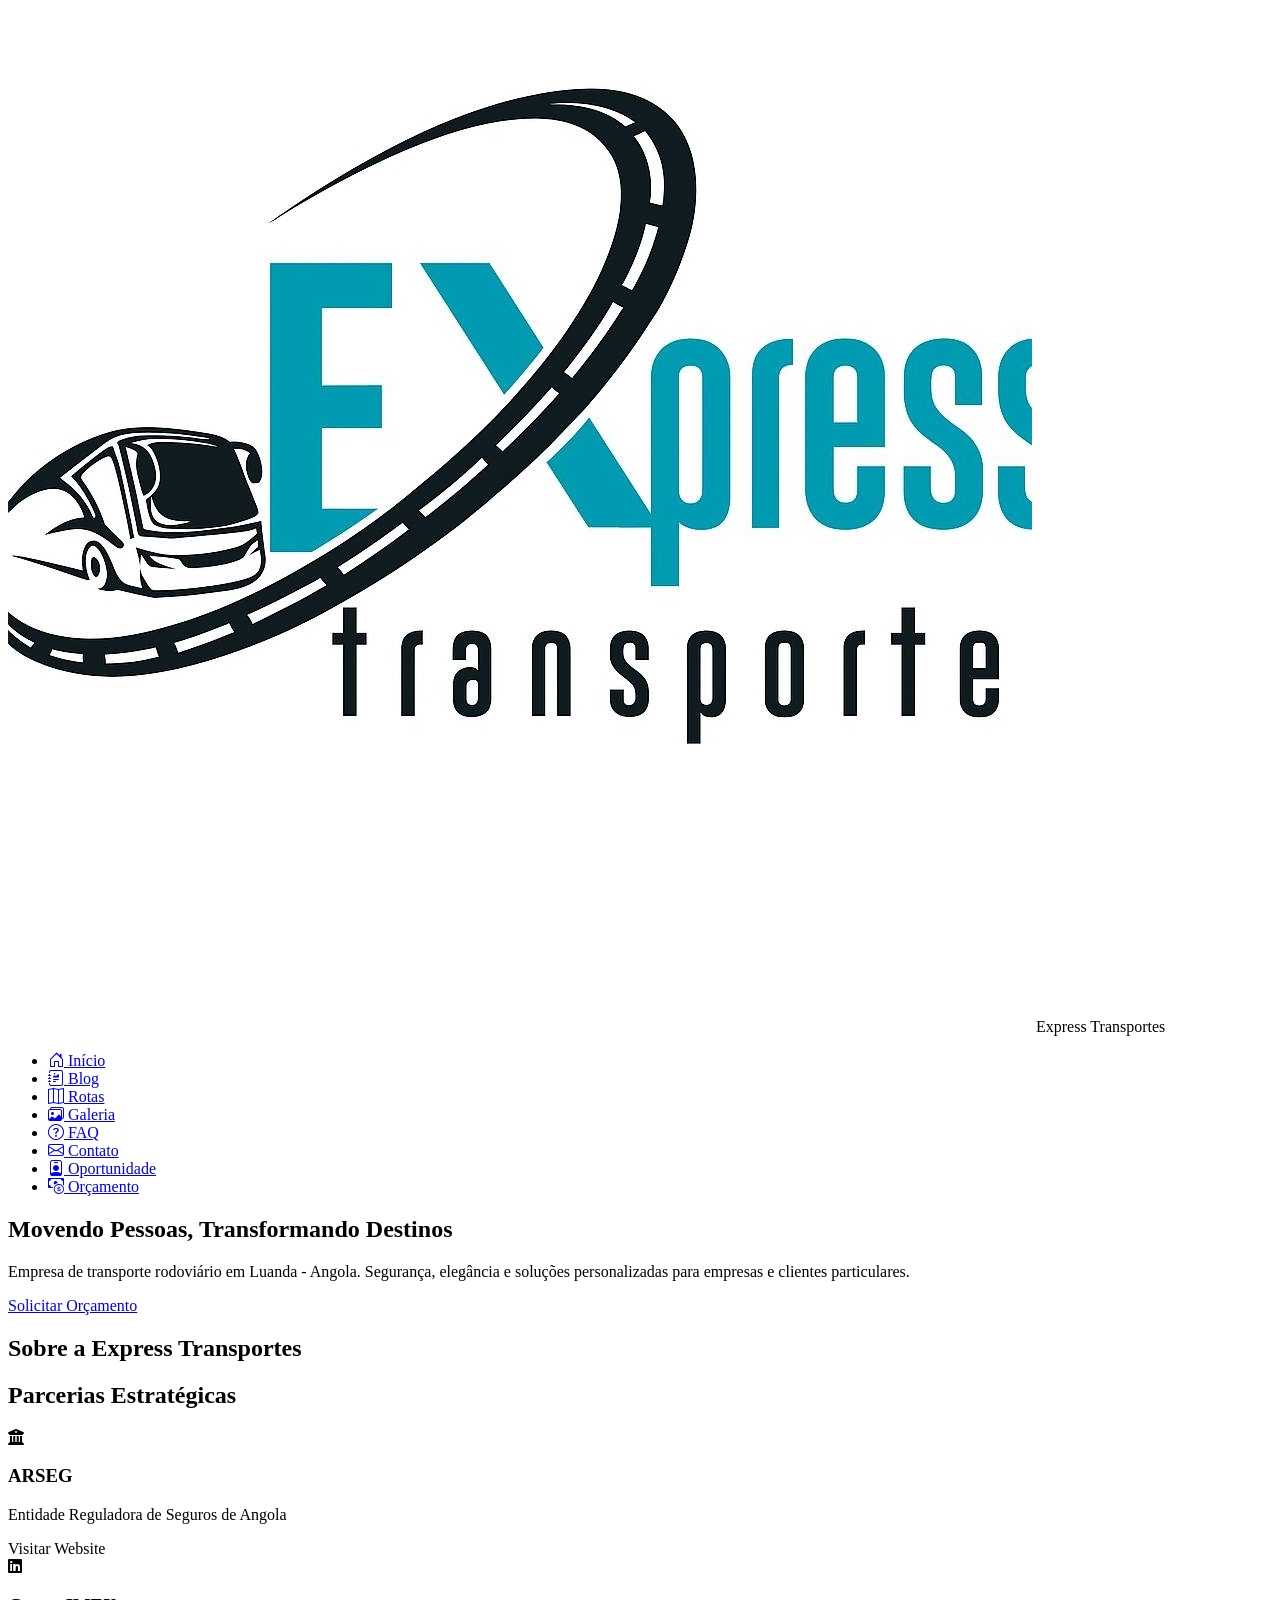
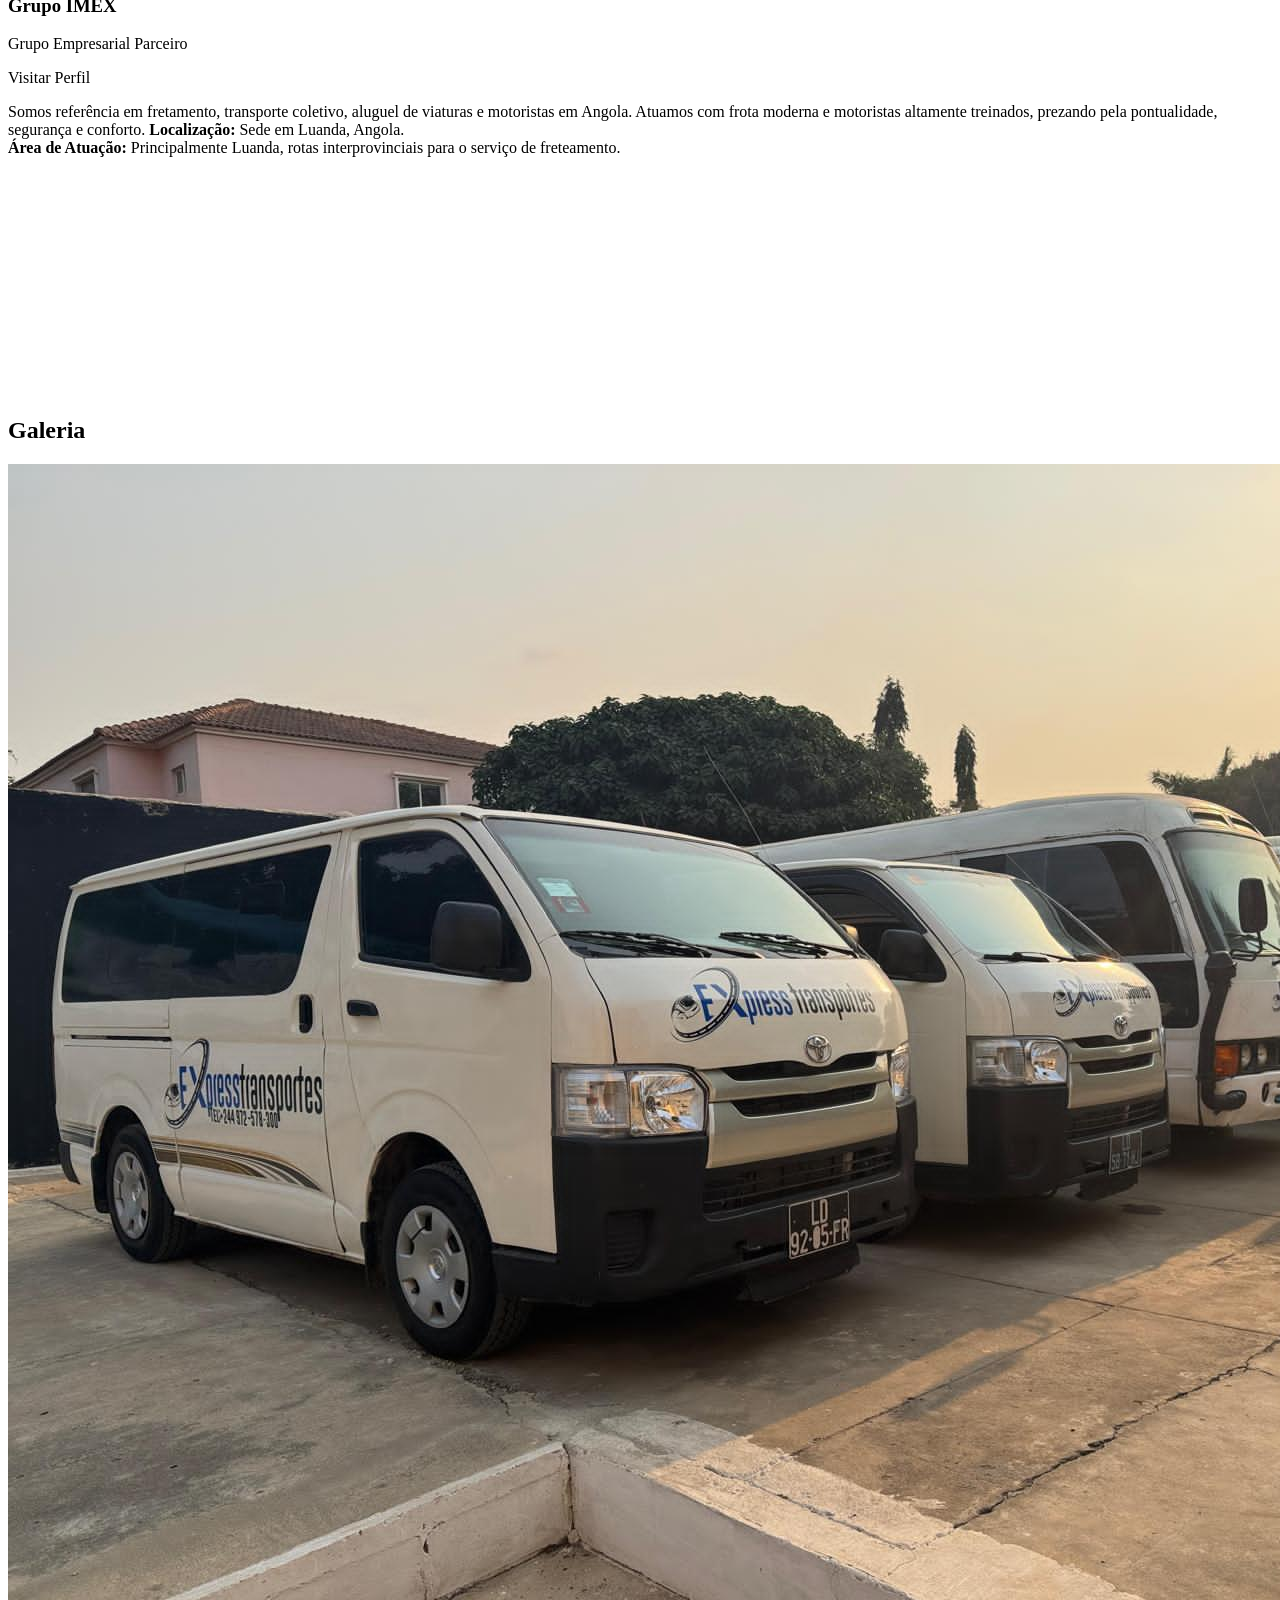
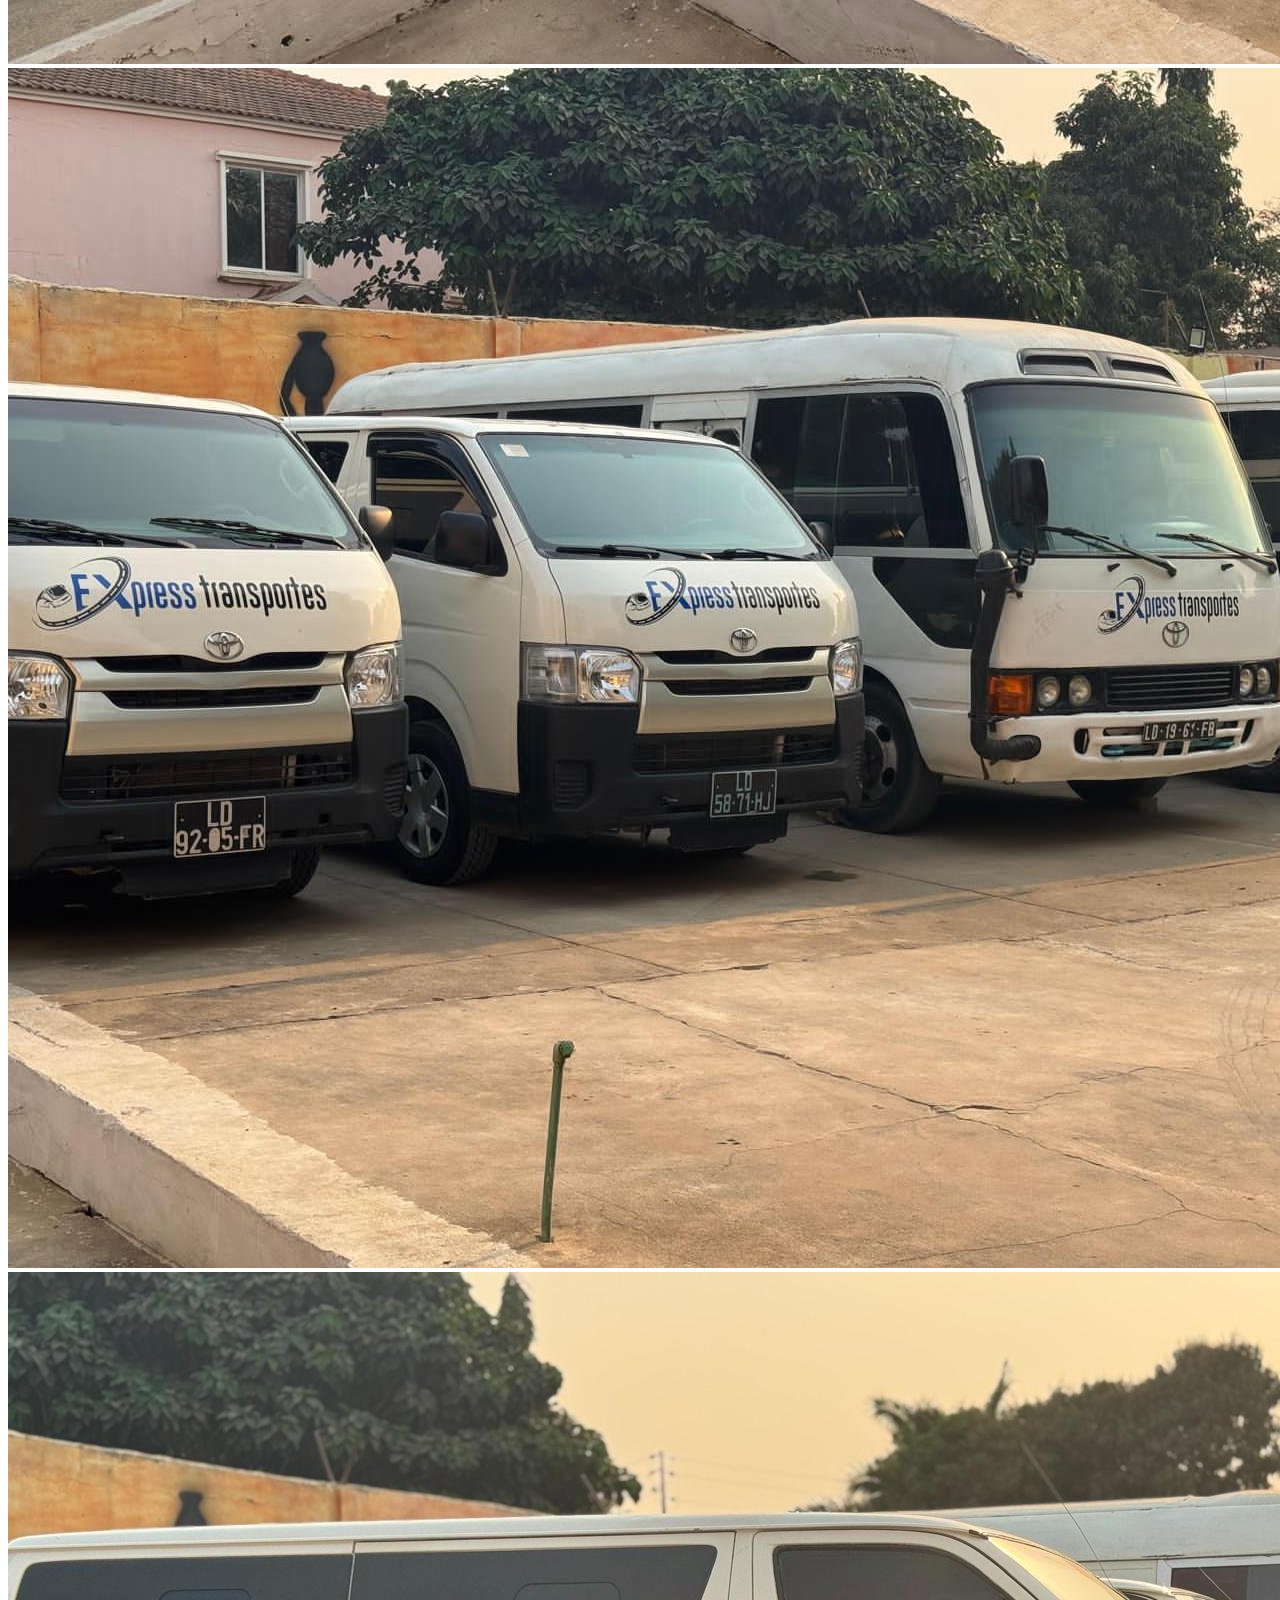
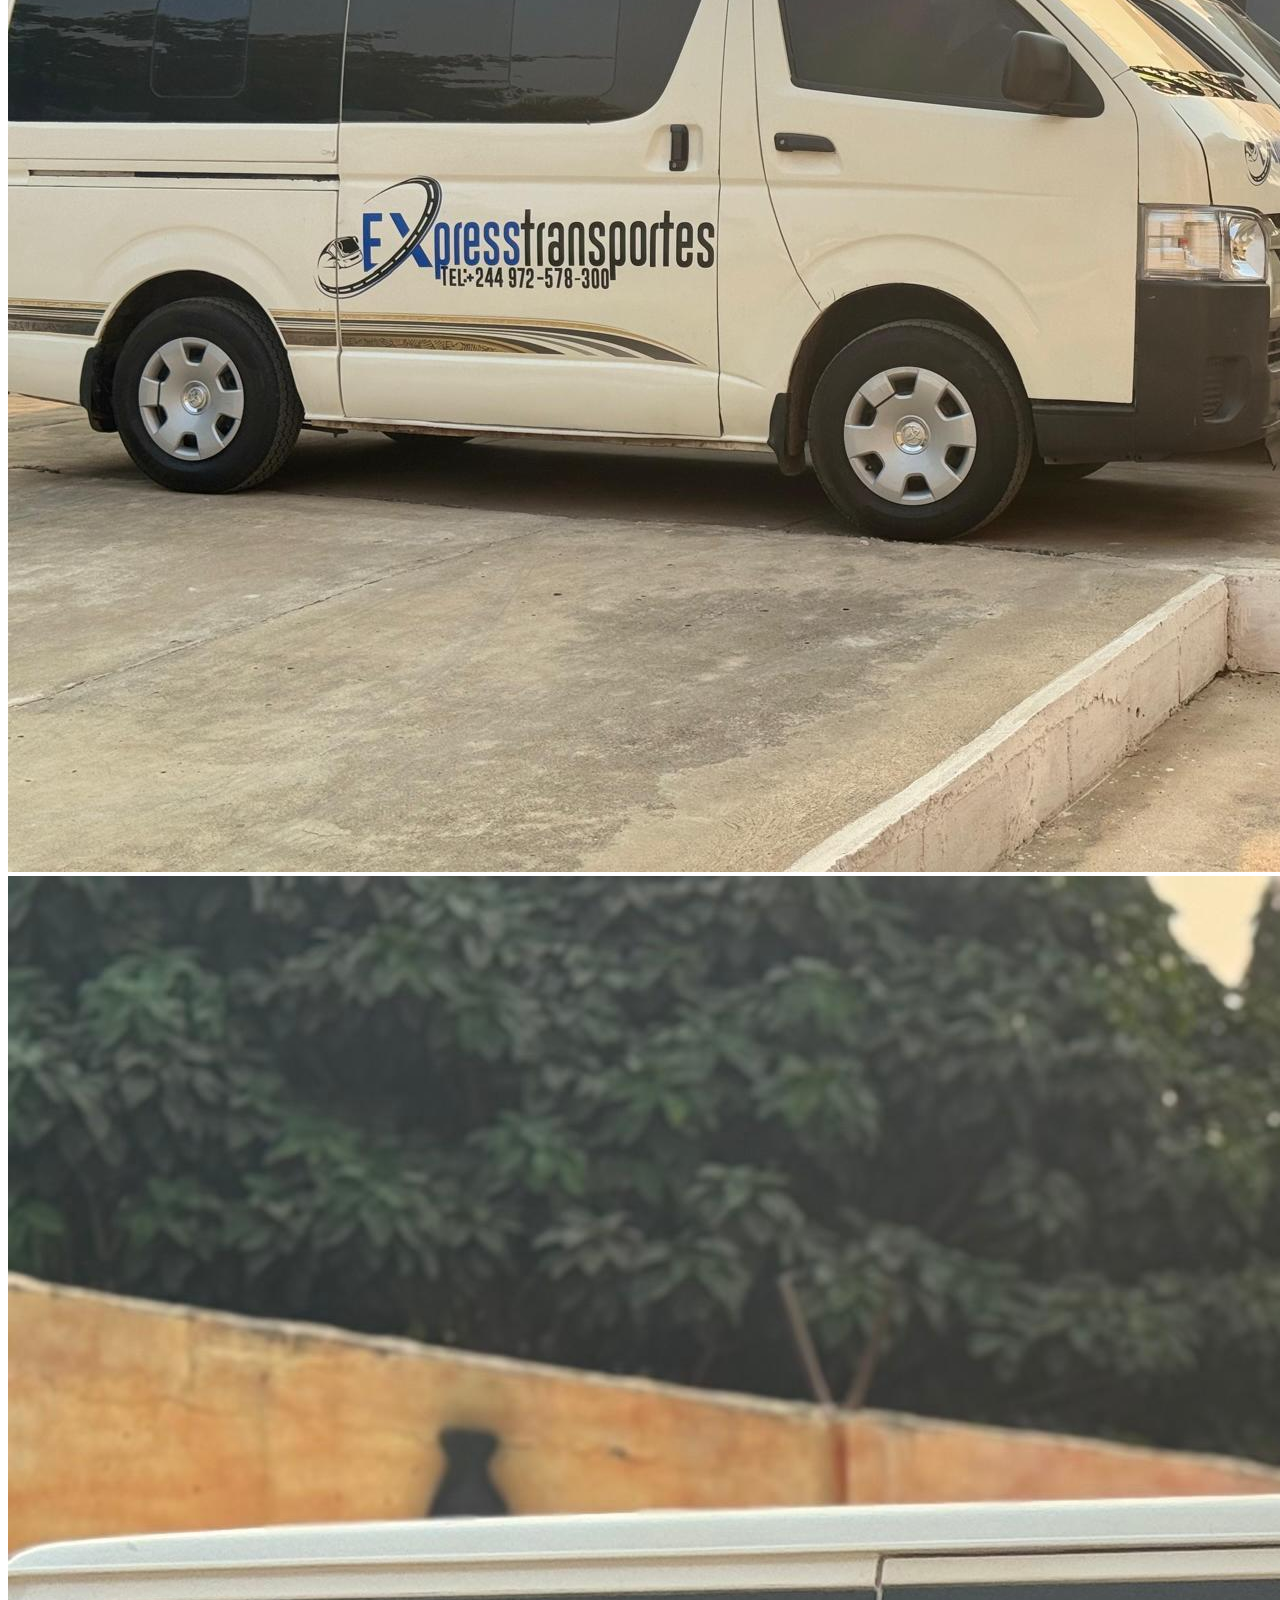
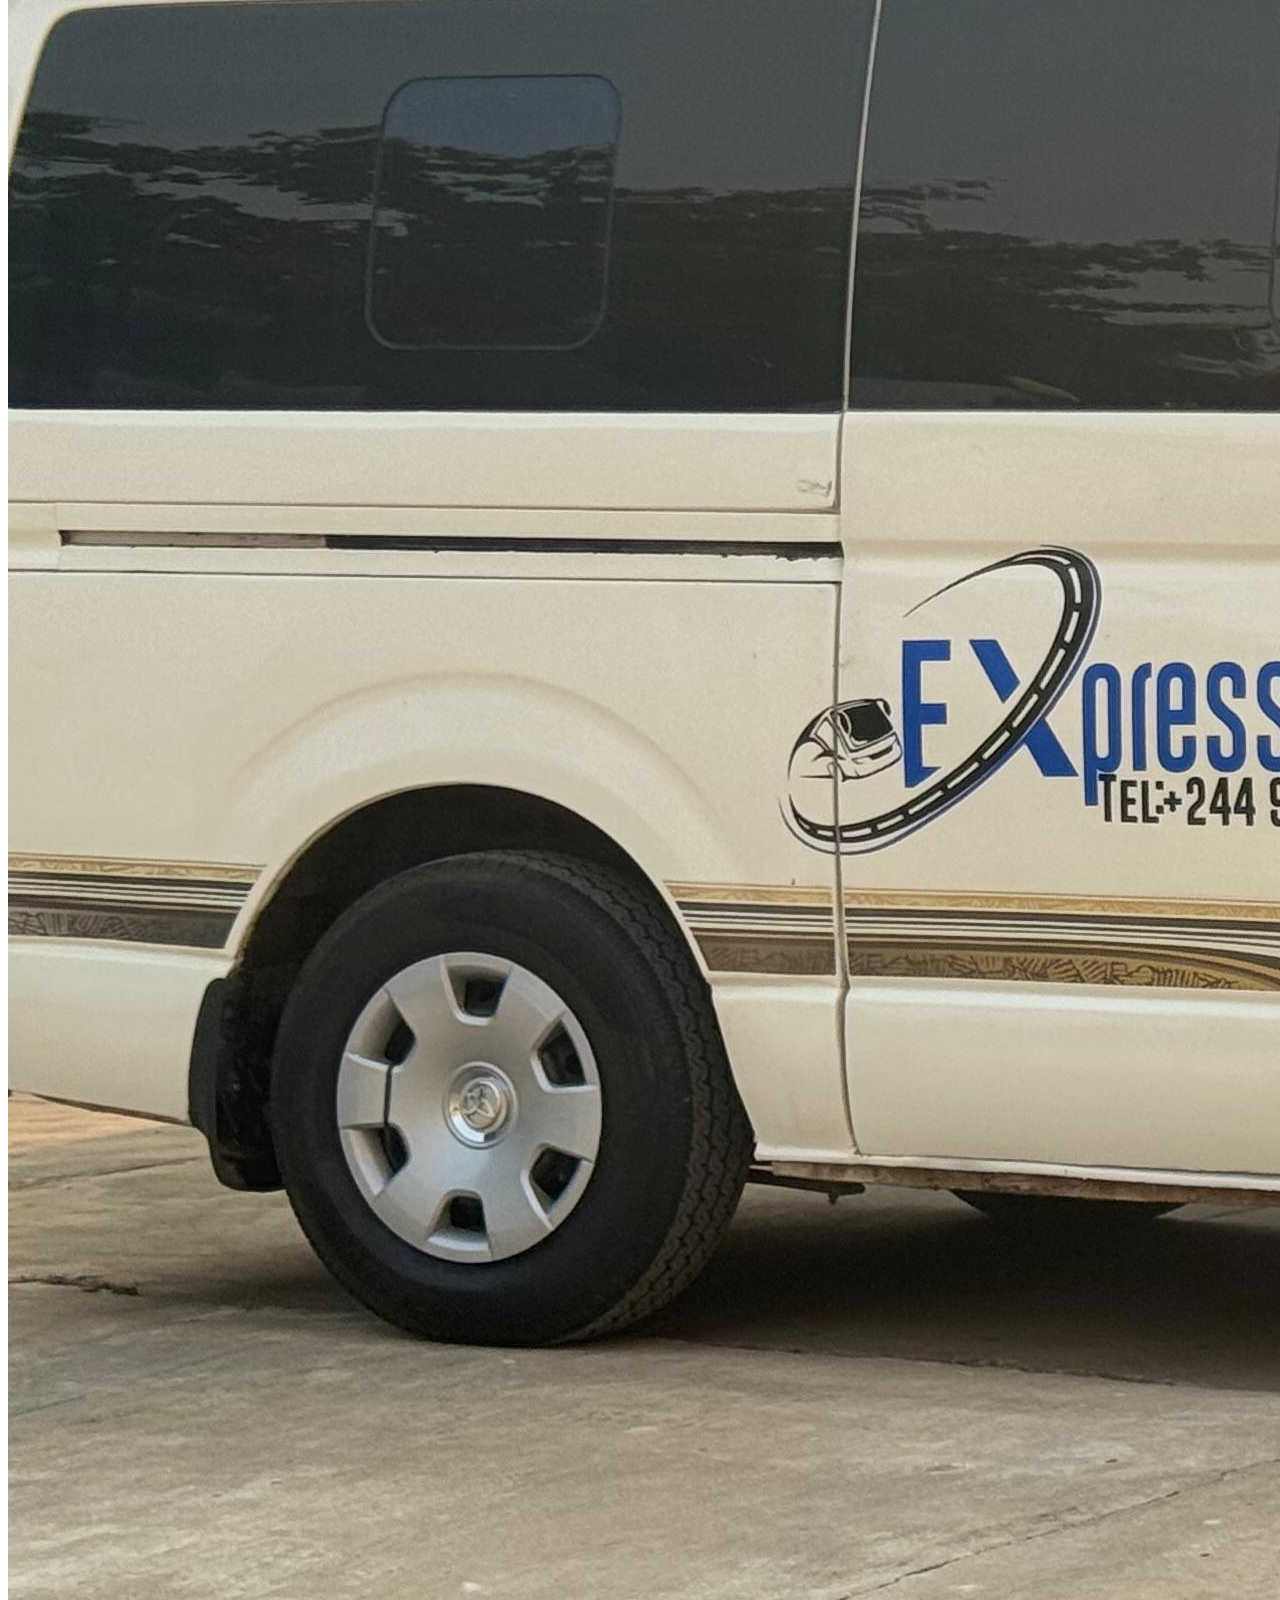
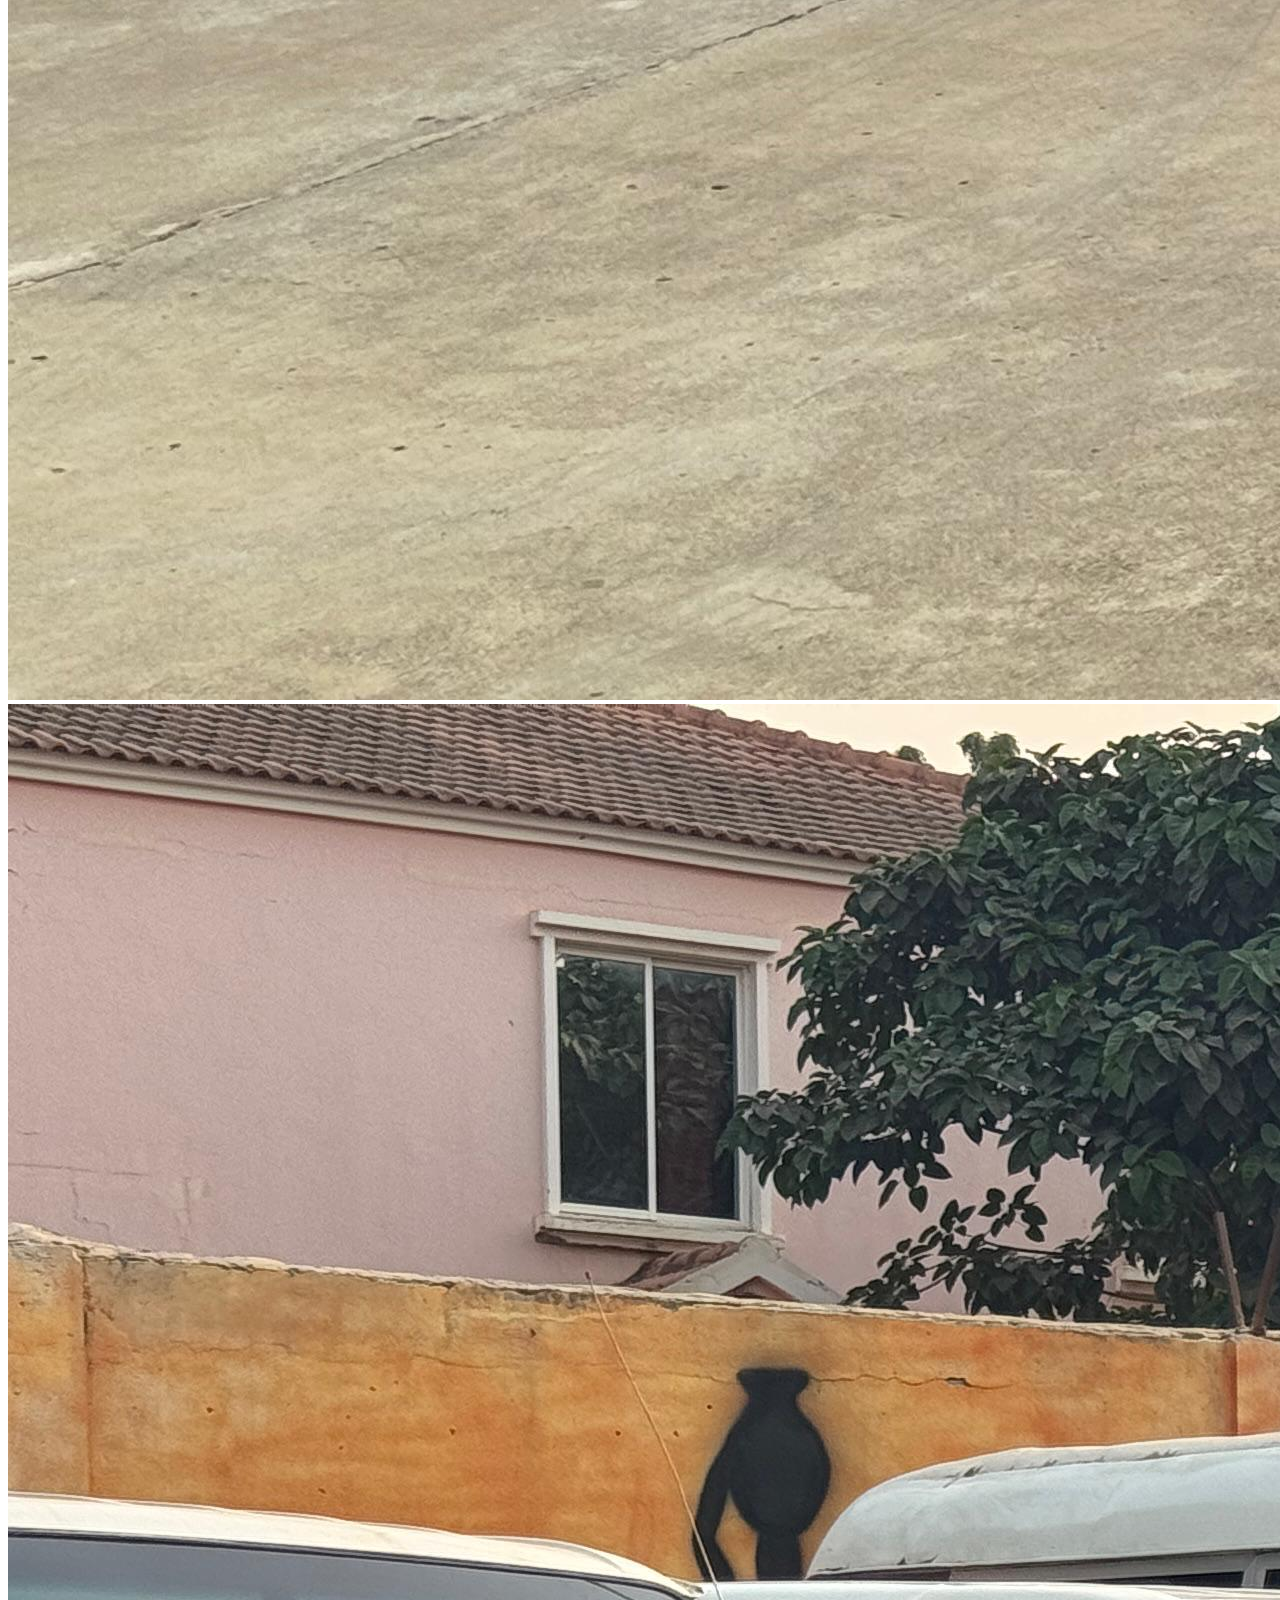
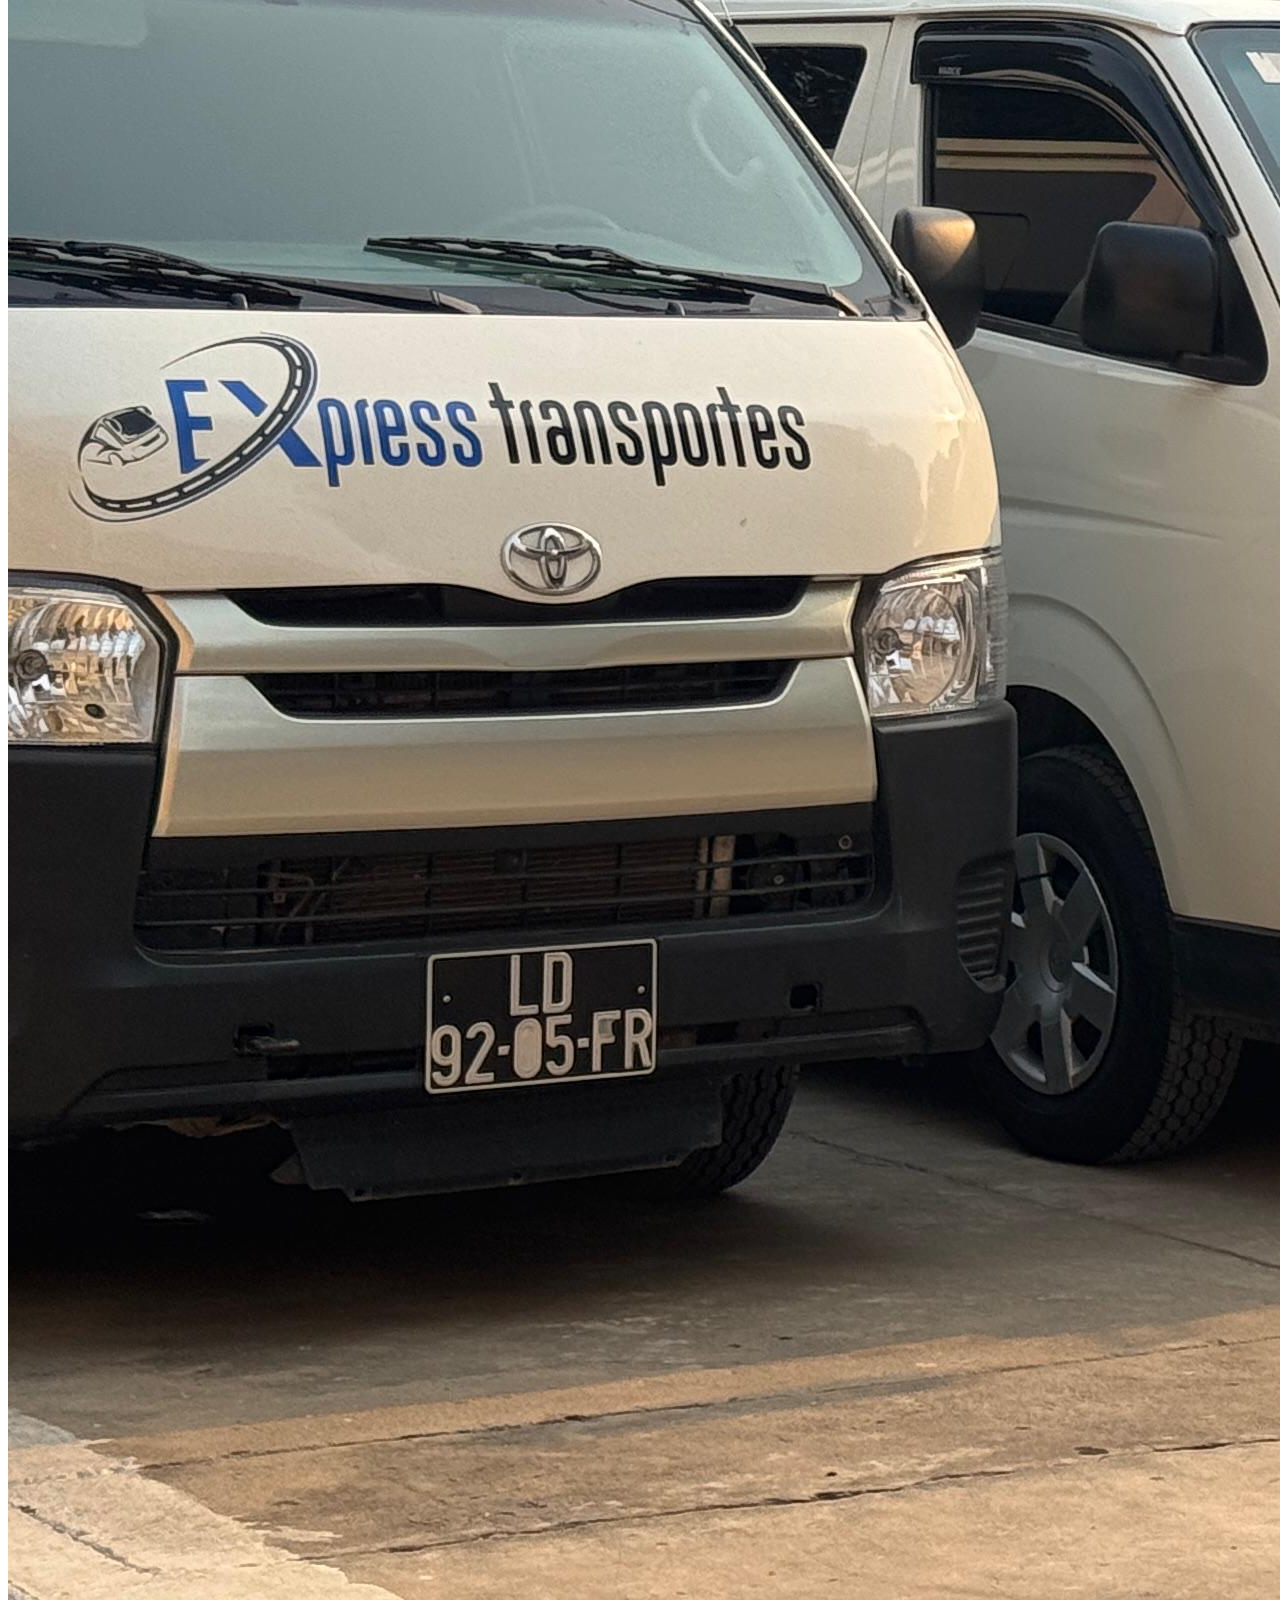
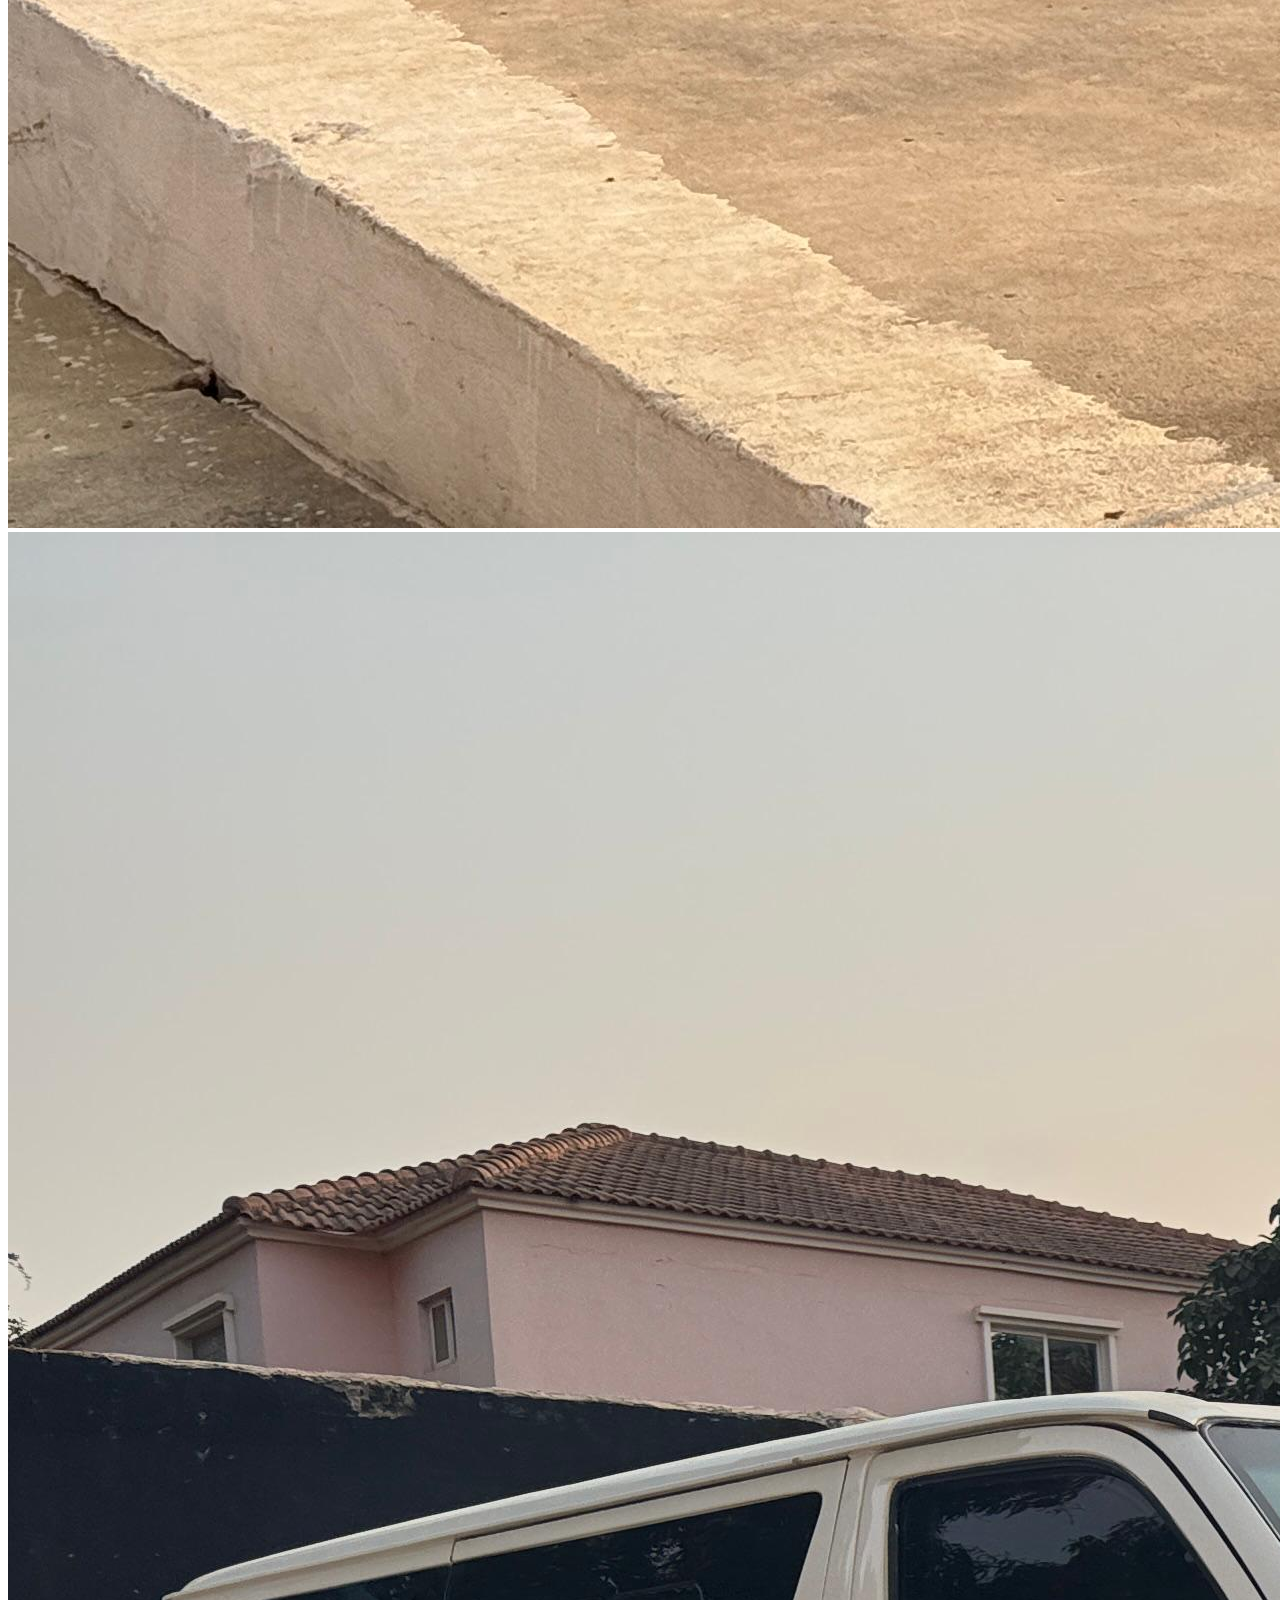
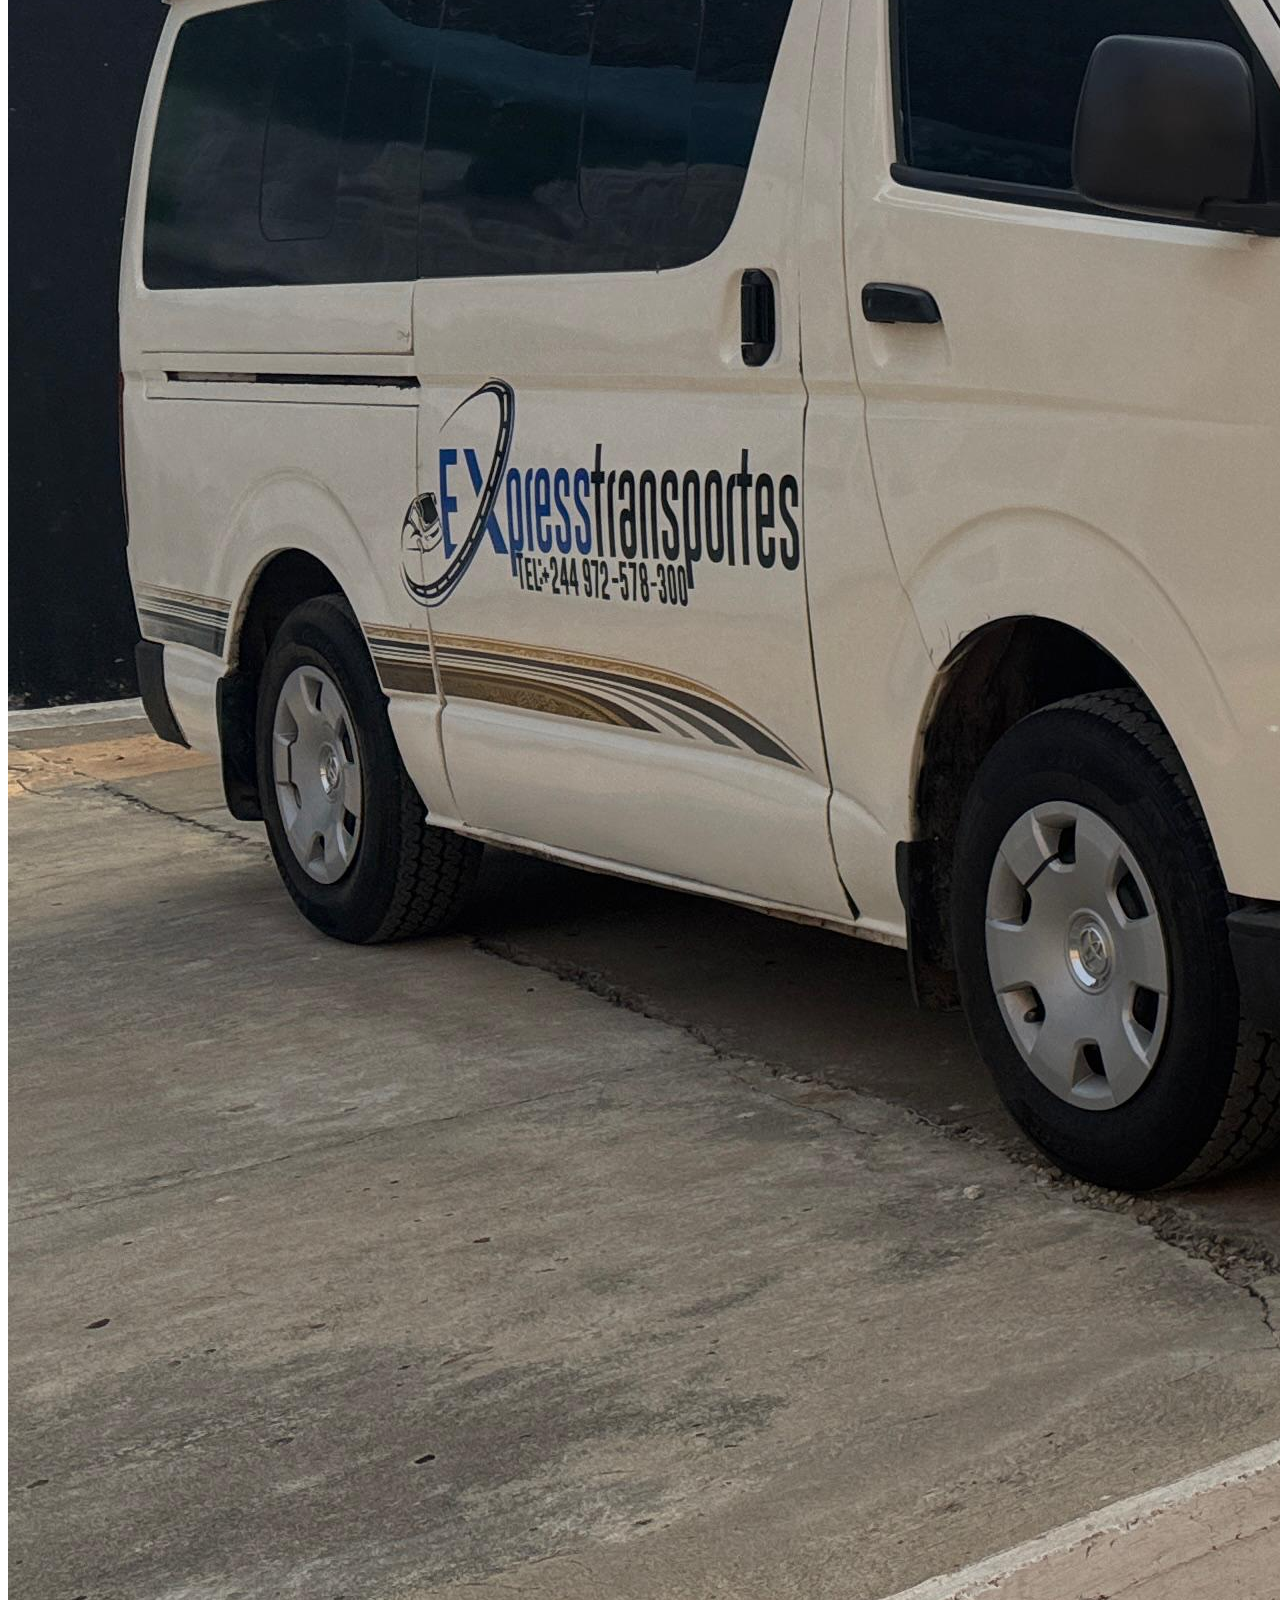
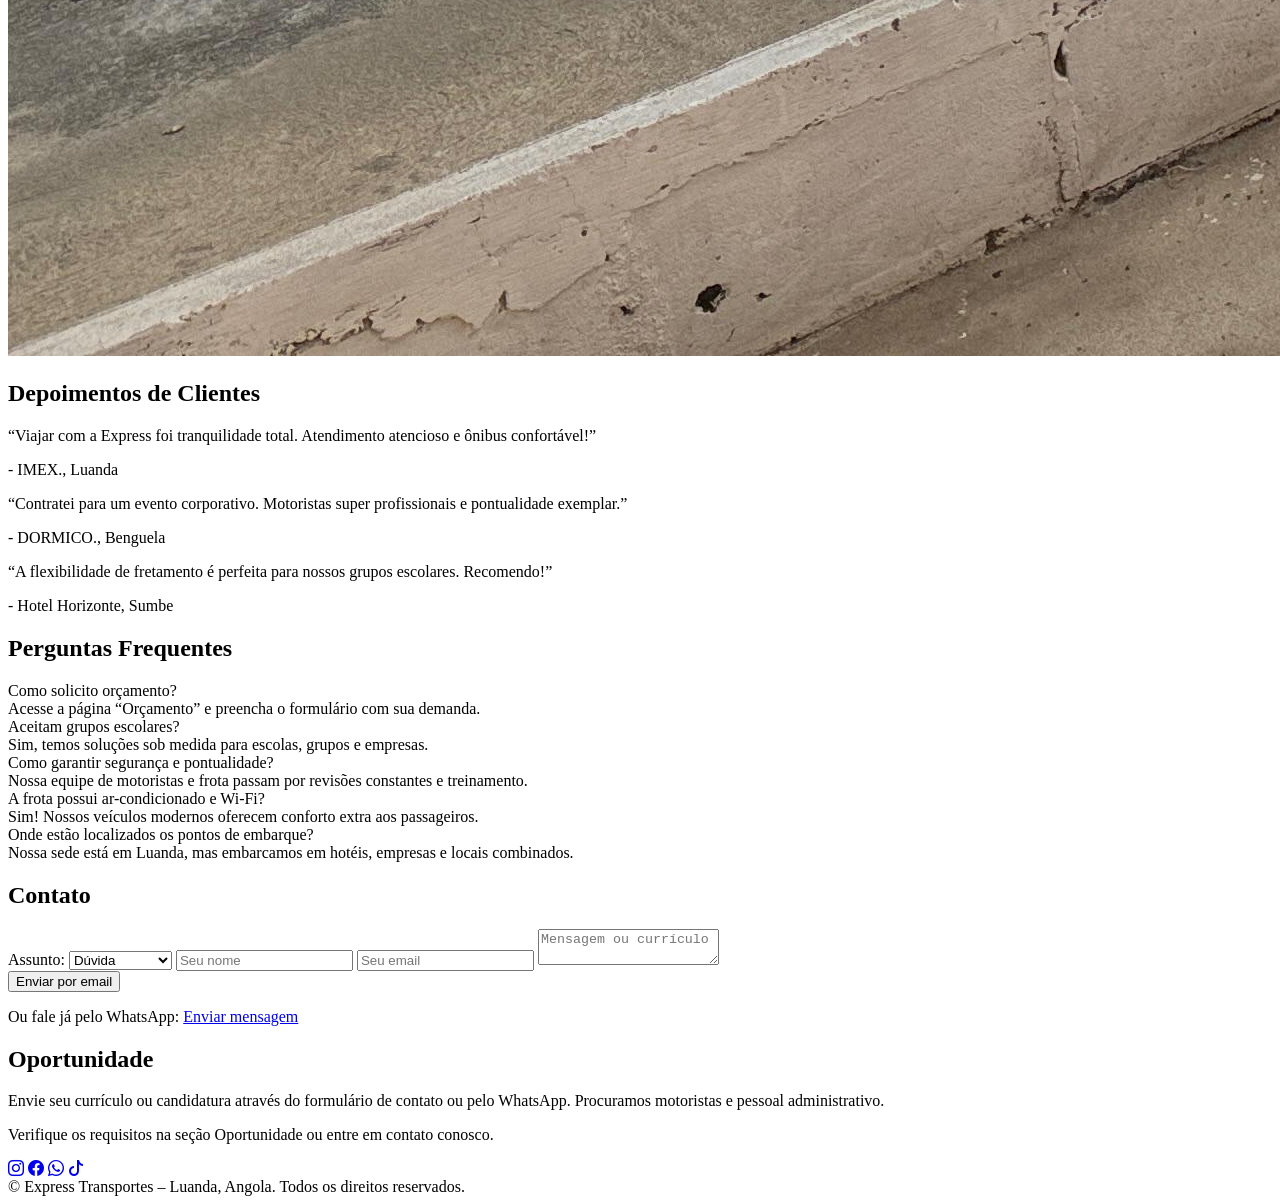
==== commit bb1d248f: "feat(site): integrar FormSubmit no formulário de contato, usar assets minificados e preparar thank-y" ====
--- a/index.html
+++ b/index.html
@@ -25,7 +25,7 @@
 
   <link rel="icon" href="/favicon.svg" type="image/svg+xml">
   <link rel="apple-touch-icon" href="/favicon.svg">
-  <link rel="stylesheet" href="style.css">
+  <link rel="stylesheet" href="style.min.css">
   <link rel="stylesheet" href="https://cdn.jsdelivr.net/npm/bootstrap-icons@1.10.5/font/bootstrap-icons.css">
   <link rel="stylesheet" href="https://cdnjs.cloudflare.com/ajax/libs/font-awesome/6.5.0/css/all.min.css">
 
@@ -181,7 +181,12 @@
     <!-- Contato -->
     <section id="contato" class="contato">
       <h2>Contato</h2>
-      <form id="contact-form">
+      <form id="contact-form" action="https://formsubmit.co/comercialexpresstransportes@gmail.com" method="POST">
+        <!-- FormSubmit will forward to the email; we use a thank-you page -->
+        <input type="hidden" name="_subject" value="[Site] Nova mensagem de contato">
+        <input type="hidden" name="_captcha" value="false">
+        <input type="hidden" name="_next" value="/thank-you.html">
+
         <label for="assunto">Assunto:</label>
         <select id="assunto" name="assunto">
           <option value="duvida">Dúvida</option>
@@ -218,6 +223,6 @@
       </div>
     </footer>
   </main>
-  <script src="script.js"></script>
+  <script src="script.min.js"></script>
 </body>
 </html>
